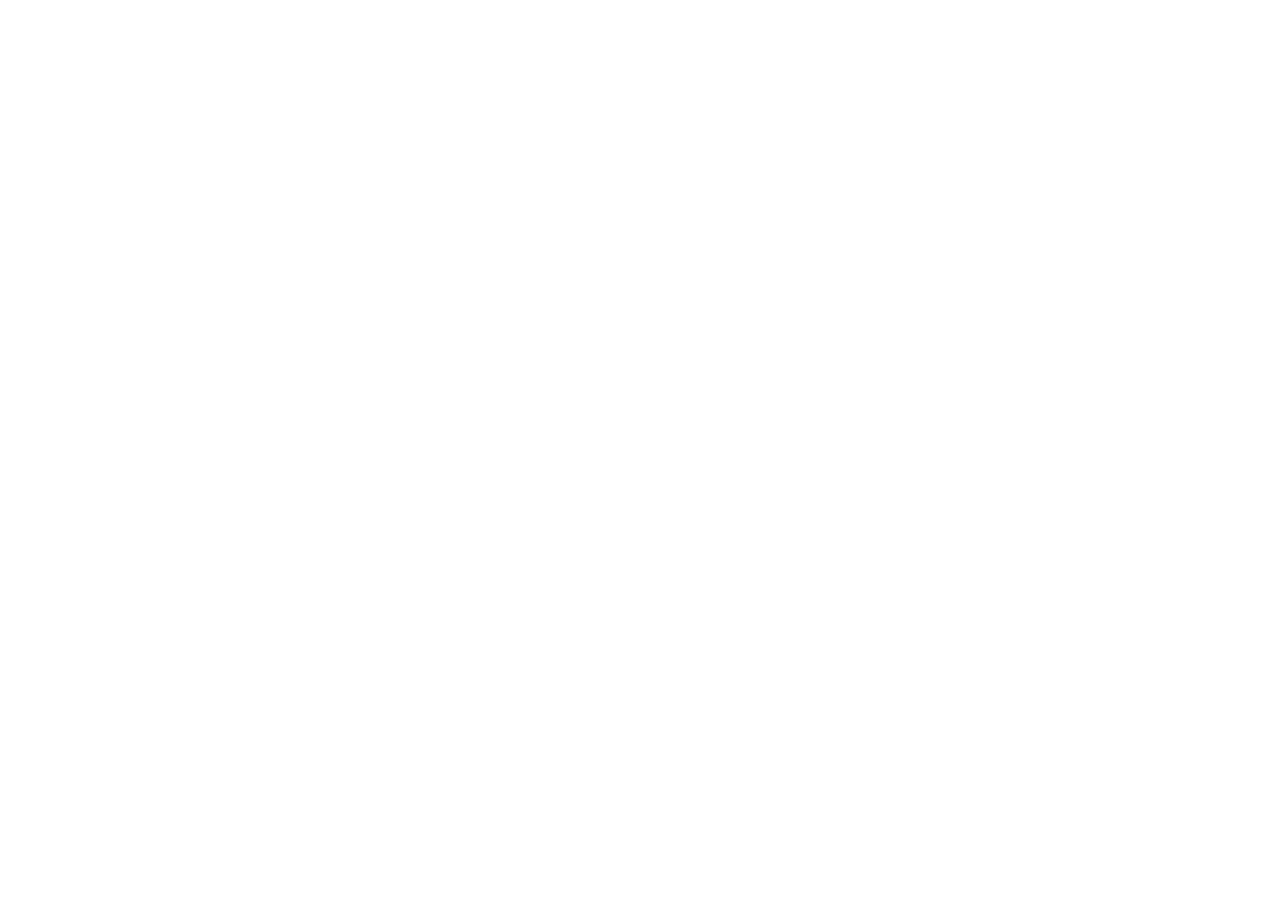
==== index.html @ f8d43daf "html pages add | initial code" ====
<!DOCTYPE html>
<html lang="en">
<head>
    <meta charset="UTF-8">
    <meta http-equiv="X-UA-Compatible" content="IE=edge">
    <meta name="viewport" content="width=device-width, initial-scale=1.0">
    <title>Princess Hall of Fashion</title>
</head>
<body>

</body>
</html>
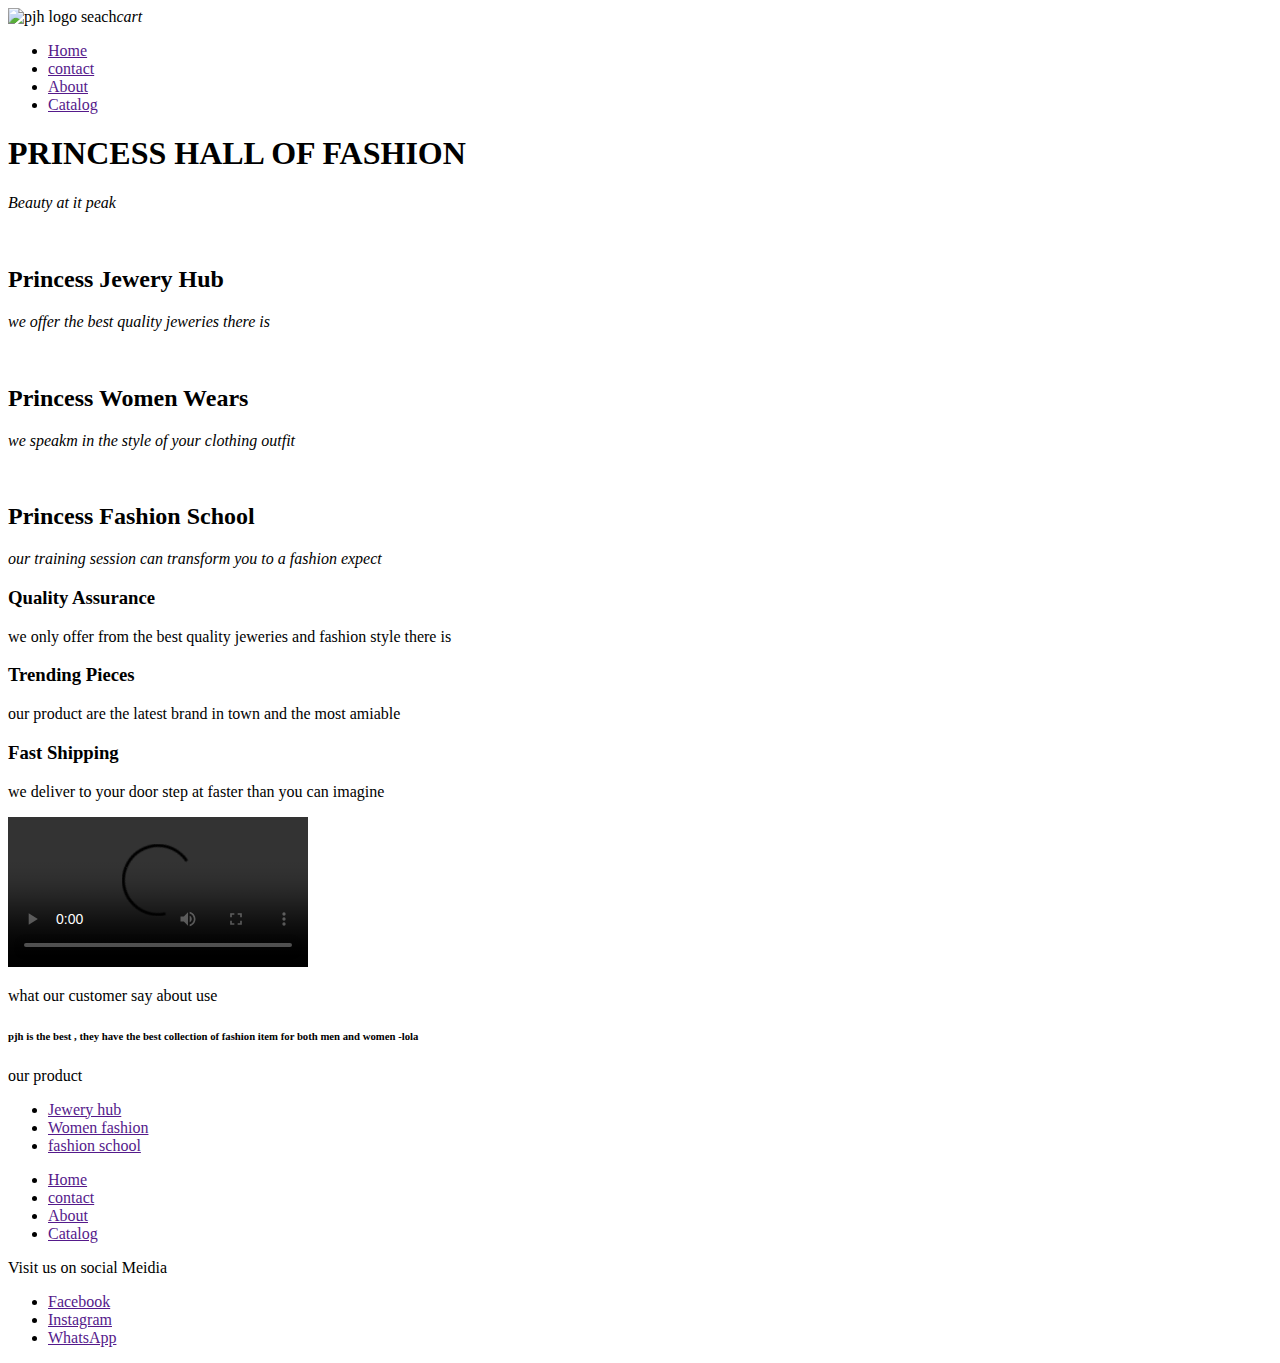
==== commit ded393a8: "added html code for the four pages" ====
--- a/index.html
+++ b/index.html
@@ -7,6 +7,97 @@
     <title>Princess Hall of Fashion</title>
 </head>
 <body>
+<div class="container">
+    <header>
+        <div><img src="" alt="pjh logo"> <i></i>seach<i>cart</i></div>
+        <nav>
+            <ul>
+                <li><a href="">Home</a></li>
+                    <li><a href="">contact</a></li>
+                    <li><a href="">About</a></li>
+                    <li><a href="">Catalog</a></li>
+            </ul>
+        </nav>
+        <div class="banner">
+            <h1>PRINCESS HALL OF FASHION</h1>
+            <p><em>Beauty at it peak</em></p>
+        </div>
+    </header>
+    <section id="product">
+        <article>
+            <img src="" alt="">
+            <h2>Princess Jewery Hub</h2>
+            <p><em>we offer the best quality jeweries there is</em></p>
+        </article>
+        <article>
+            <img src="" alt="">
+            <h2>Princess Women Wears</h2>
+            <p><em>we speakm in the  style of your clothing outfit</em></p>
 
+        </article>
+        <article>
+            <img src="" alt="">
+            <h2>Princess Fashion School</h2>
+            <p><em>our training session can transform you to a fashion expect</em></p>
+        </article>
+    </section>
+    <section id="service">
+        <article>
+            <h3>Quality Assurance</h3>
+            <p>we only offer from the best quality jeweries and fashion style there is </p>
+        </article>
+        <article>
+            <div>
+                <h3>Trending Pieces</h3>
+                <p>our product are the latest brand in town and the most amiable</p>
+            </div>
+        </article>
+        <article>
+            <h3>Fast Shipping</h3>
+            <p>we deliver to your door step at faster than you can imagine</p>
+        </article>
+    </section>
+    <section id="video">
+        <video controls>
+            <source src="">
+        </video>
+    </section>
+    <section id="qoute">
+        <p>what our customer say about use</p>
+        <h6>
+            pjh is the best , they have the best collection of fashion item for both men and women
+            <span>-lola</span>
+        </h6>
+    </section>
+    <footer>
+        <div>
+            <p>our product</p>
+            <ul>
+                <li><a href="">Jewery hub</a></li>
+                <li><a href="">Women fashion</a></li>
+                <li><a href="">fashion school</a></li>
+            </ul>
+        </div>
+        <div>
+            <nav>
+                <ul>
+                    <li><a href="">Home</a></li>
+                    <li><a href="">contact</a></li>
+                    <li><a href="">About</a></li>
+                    <li><a href="">Catalog</a></li>
+                </ul>
+            </nav>
+        </div>
+        <div>
+            <p>Visit us on social Meidia</p>
+            <ul>
+                <li><a href="">Facebook</a></li>
+                <li><a href="">Instagram</a></li>
+                <li><a href="">WhatsApp</a></li>
+            </ul>
+        </div>
+    </footer>
+
+</div>
 </body>
 </html>
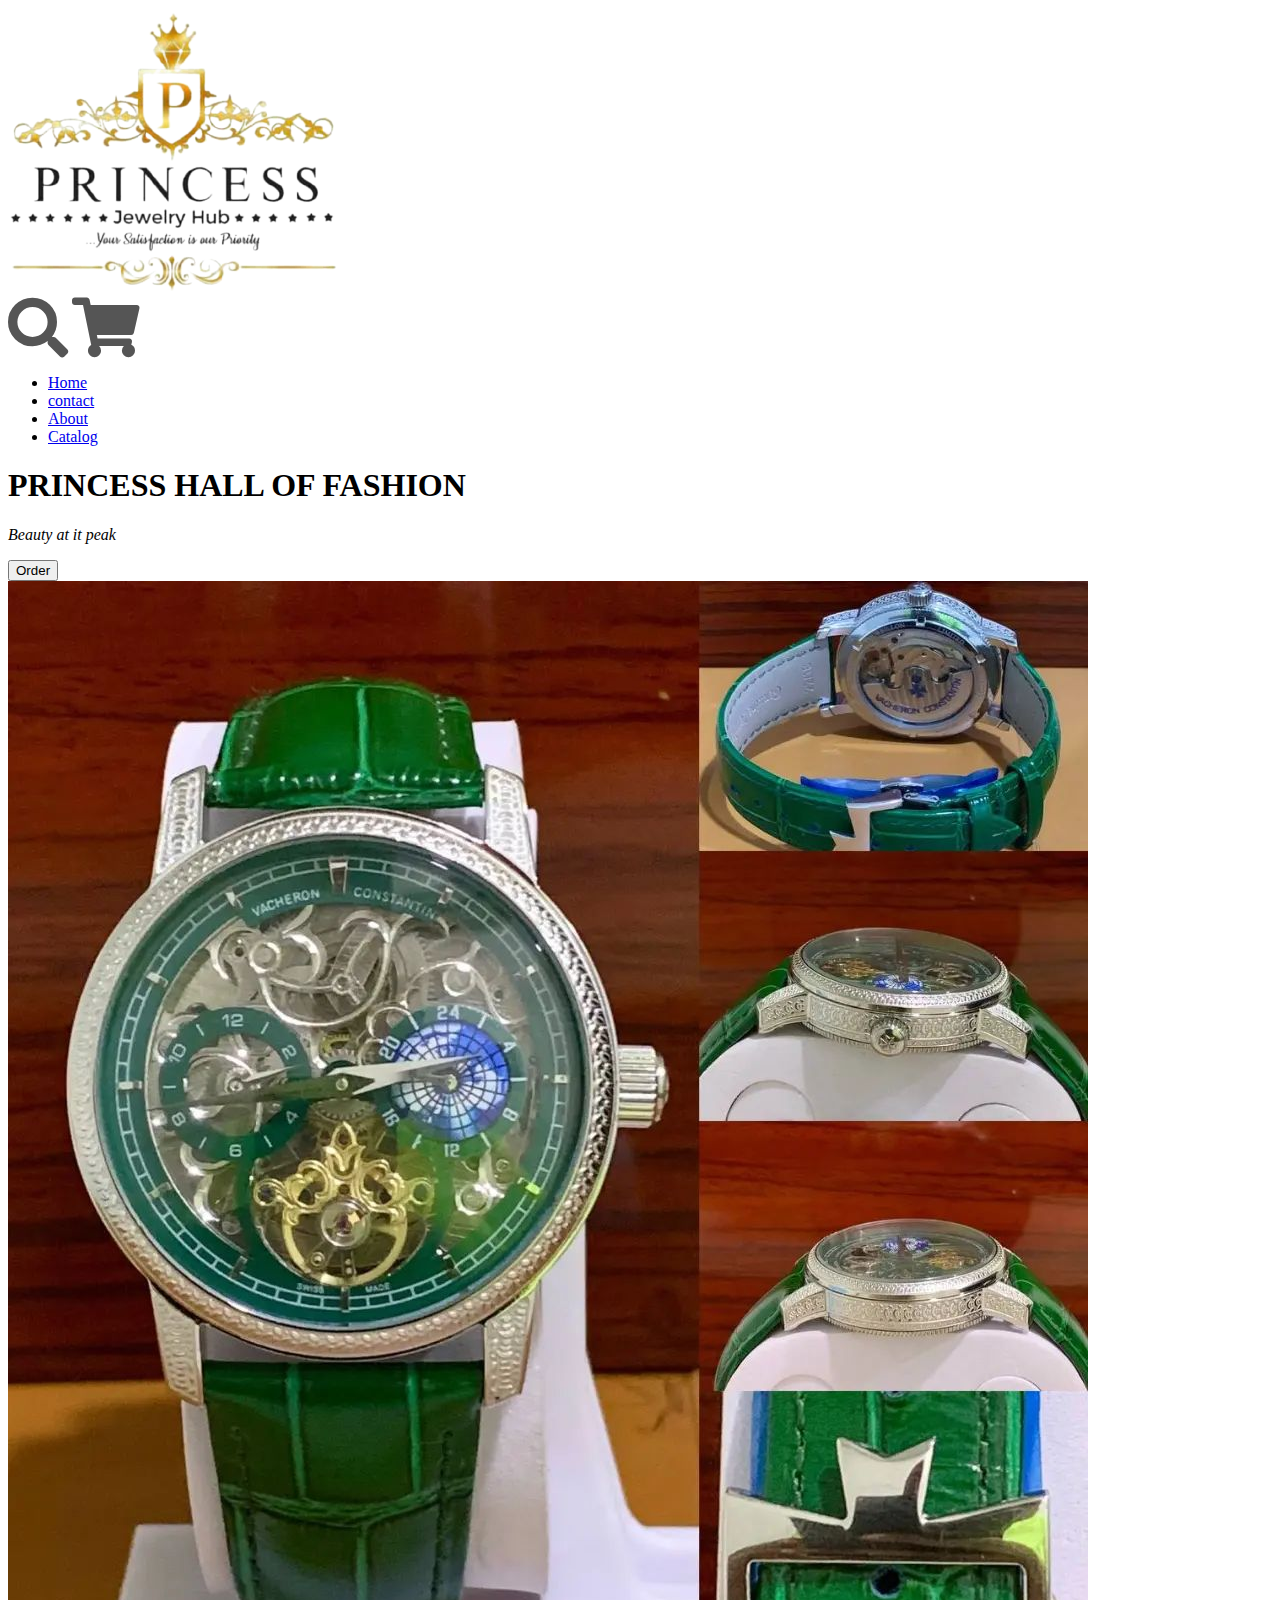
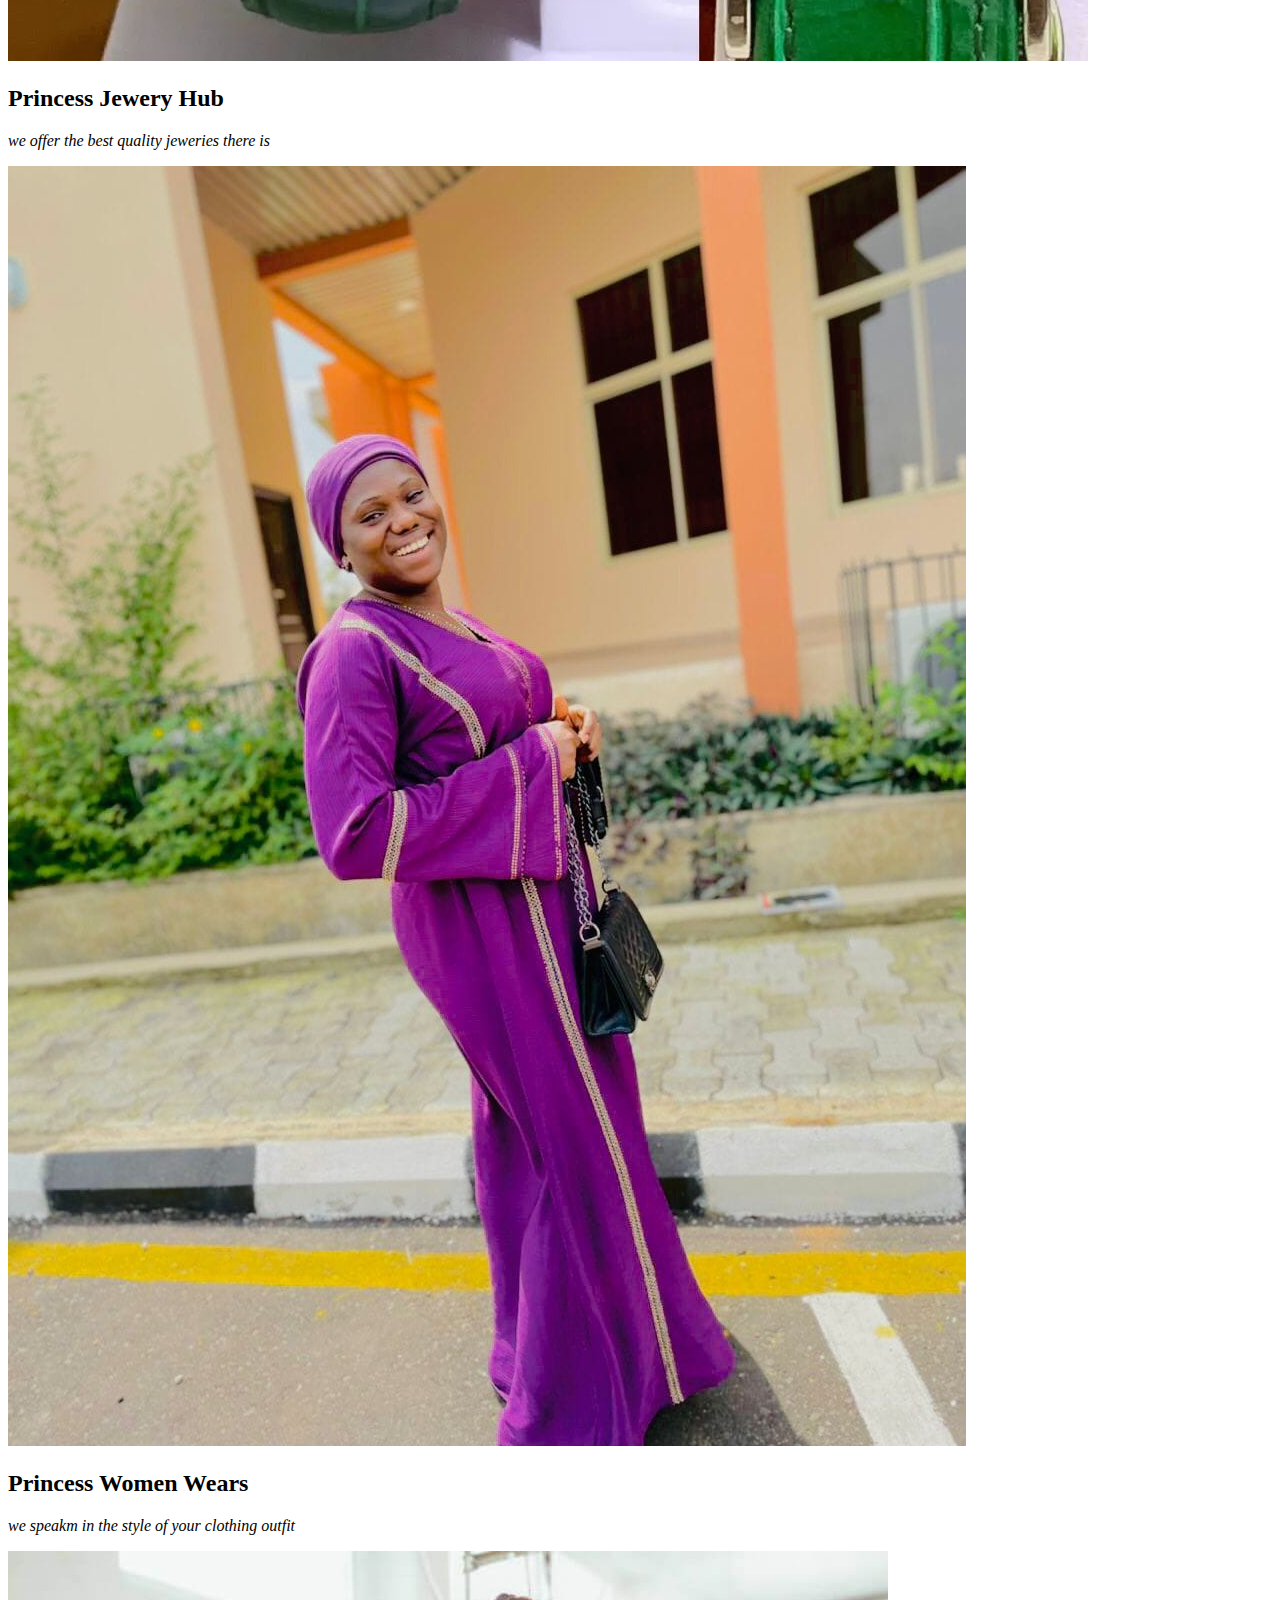
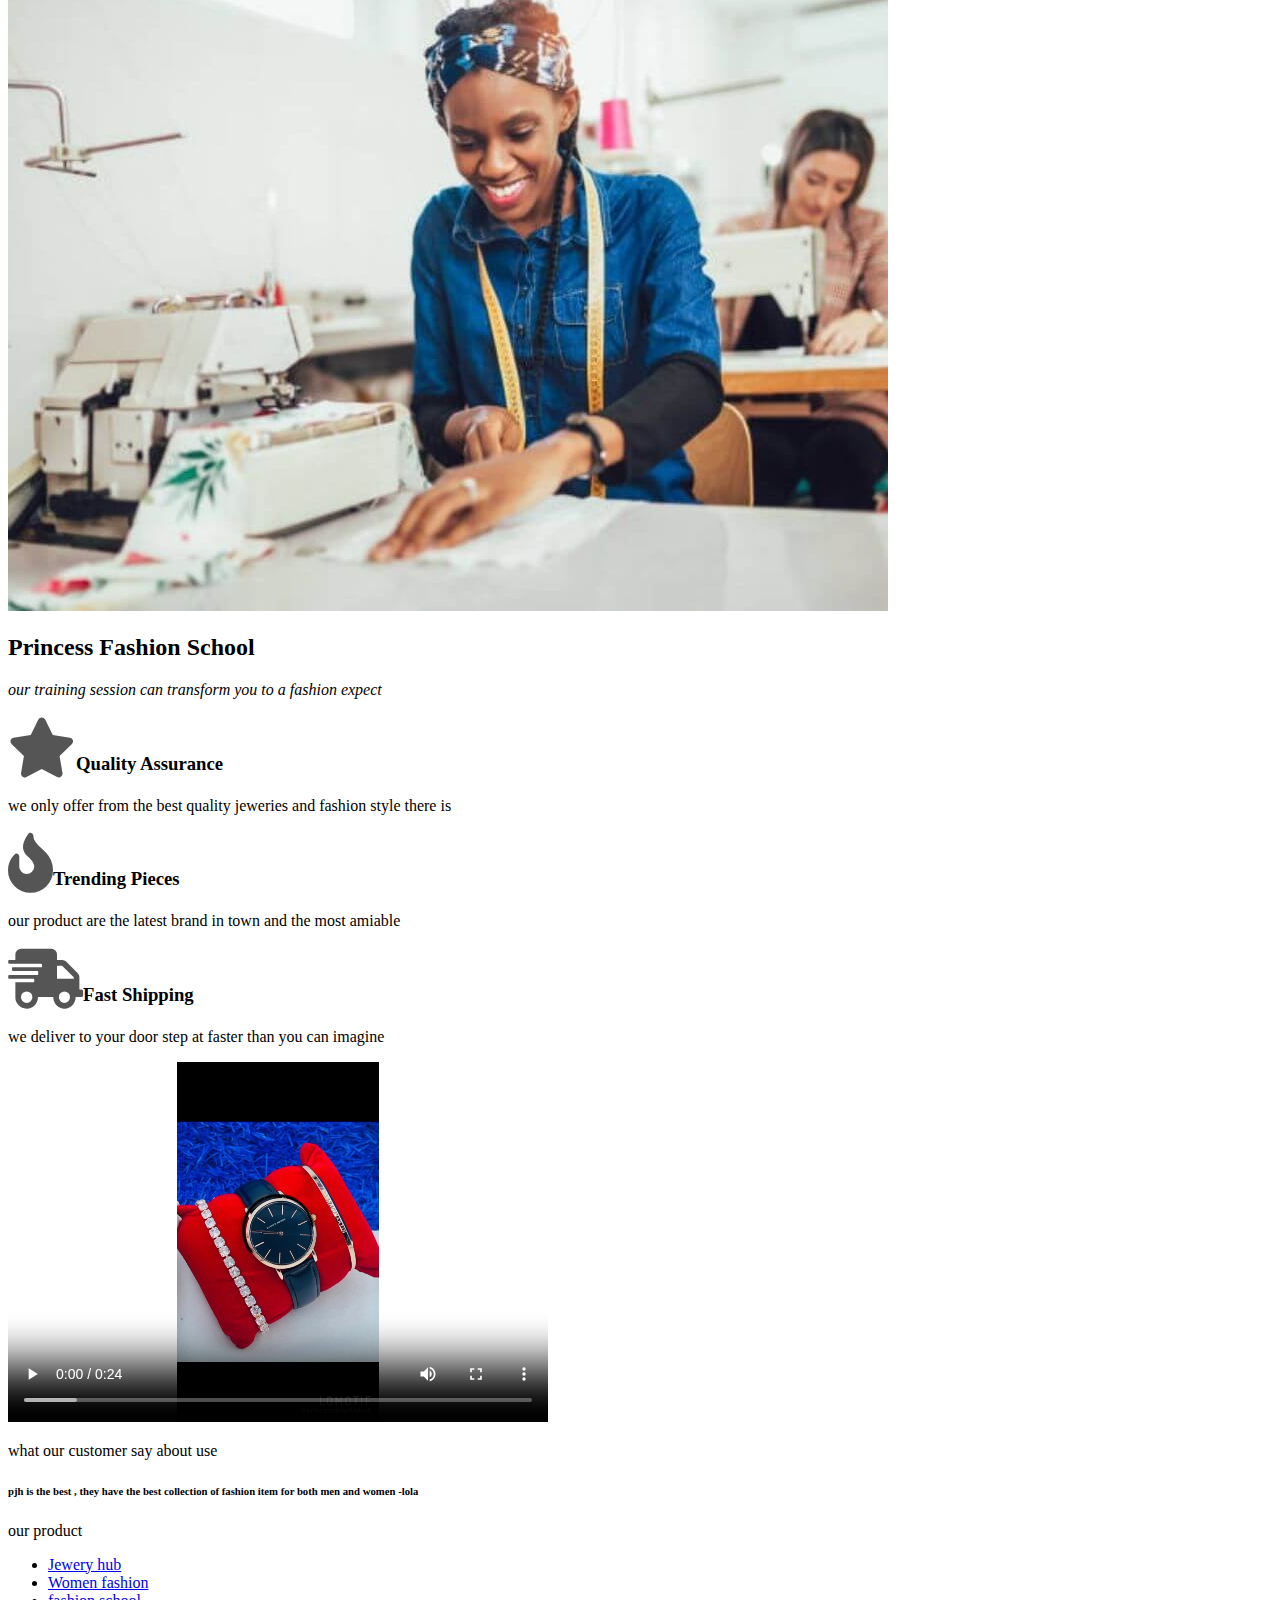
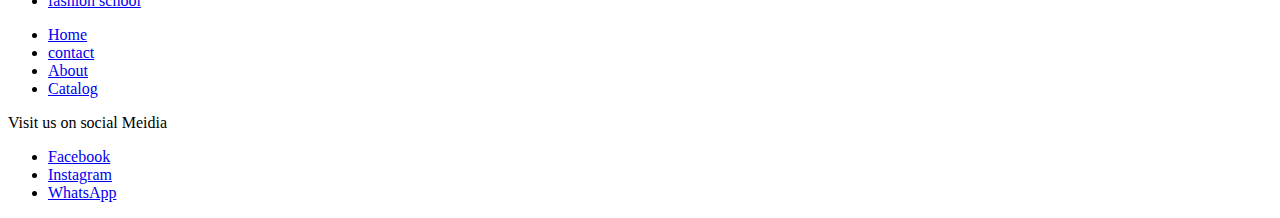
==== commit 8131fa3b: "links and images added" ====
--- a/index.html
+++ b/index.html
@@ -5,61 +5,85 @@
     <meta http-equiv="X-UA-Compatible" content="IE=edge">
     <meta name="viewport" content="width=device-width, initial-scale=1.0">
     <title>Princess Hall of Fashion</title>
+    <link rel="shortcut icon" href="images/logo.png" type="image/x-icon">
+    <link rel="stylesheet" href="https://cdnjs.cloudflare.com/ajax/libs/font-awesome/5.15.3/css/all.min.css">
+    <style>
+        .icon {
+            color: #555555;
+            font-size: 60px;
+        }
+    </style>
 </head>
 <body>
 <div class="container">
     <header>
-        <div><img src="" alt="pjh logo"> <i></i>seach<i>cart</i></div>
+        <div>
+            <div>
+            <img src="images/logo.png" alt="pjh logo">
+            </div>
+            <div>
+                <i class="fas fa-search icon"></i>
+                 <i class="fas fa-shopping-cart icon"></i>
+            </div>
+        </div>
         <nav>
             <ul>
-                <li><a href="">Home</a></li>
-                    <li><a href="">contact</a></li>
-                    <li><a href="">About</a></li>
-                    <li><a href="">Catalog</a></li>
+                <li><a href="index.html">Home</a></li>
+                <li><a href="contact.html">contact</a></li>
+                <li><a href="about.html">About</a></li>
+                <li><a href="catalog.html">Catalog</a></li>
             </ul>
         </nav>
+    </header>
+    <Section id="home">
         <div class="banner">
             <h1>PRINCESS HALL OF FASHION</h1>
             <p><em>Beauty at it peak</em></p>
+            <button>Order</button>
         </div>
-    </header>
+    </Section>
     <section id="product">
-        <article>
-            <img src="" alt="">
+        <article id="hub">
+            <img src="images/wristwatch.jpg" alt="">
             <h2>Princess Jewery Hub</h2>
             <p><em>we offer the best quality jeweries there is</em></p>
         </article>
-        <article>
-            <img src="" alt="">
+        <article id="wear">
+            <img src="images/women-wears.jpg" alt="">
             <h2>Princess Women Wears</h2>
             <p><em>we speakm in the  style of your clothing outfit</em></p>
 
         </article>
-        <article>
-            <img src="" alt="">
+        <article id="school">
+            <img src="images/fashion-shool.jpg" alt="">
             <h2>Princess Fashion School</h2>
             <p><em>our training session can transform you to a fashion expect</em></p>
         </article>
     </section>
     <section id="service">
         <article>
-            <h3>Quality Assurance</h3>
+            <div class="icon-container">
+
+
+            </div>
+
+            <h3><i class="fas fa-star icon"></i>Quality Assurance</h3>
             <p>we only offer from the best quality jeweries and fashion style there is </p>
         </article>
         <article>
             <div>
-                <h3>Trending Pieces</h3>
+                <h3><i class="fas fa-fire icon"></i>Trending Pieces</h3>
                 <p>our product are the latest brand in town and the most amiable</p>
             </div>
         </article>
         <article>
-            <h3>Fast Shipping</h3>
+            <h3> <i class="fas fa-shipping-fast icon"></i>Fast Shipping</h3>
             <p>we deliver to your door step at faster than you can imagine</p>
         </article>
     </section>
     <section id="video">
-        <video controls>
-            <source src="">
+        <video controls width="540px" height="360">
+            <source src="images/video.mp4">
         </video>
     </section>
     <section id="qoute">
@@ -73,27 +97,27 @@
         <div>
             <p>our product</p>
             <ul>
-                <li><a href="">Jewery hub</a></li>
-                <li><a href="">Women fashion</a></li>
-                <li><a href="">fashion school</a></li>
+                <li><a href="#hub">Jewery hub</a></li>
+                <li><a href="#wear">Women fashion</a></li>
+                <li><a href="#school">fashion school</a></li>
             </ul>
         </div>
         <div>
             <nav>
                 <ul>
-                    <li><a href="">Home</a></li>
-                    <li><a href="">contact</a></li>
-                    <li><a href="">About</a></li>
-                    <li><a href="">Catalog</a></li>
+                    <li><a href="index.html">Home</a></li>
+                    <li><a href="contact.html">contact</a></li>
+                    <li><a href="about.html">About</a></li>
+                    <li><a href="catalog.html">Catalog</a></li>
                 </ul>
             </nav>
         </div>
         <div>
             <p>Visit us on social Meidia</p>
             <ul>
-                <li><a href="">Facebook</a></li>
-                <li><a href="">Instagram</a></li>
-                <li><a href="">WhatsApp</a></li>
+                <li><a href="https://www.facebook.com/princess.jewelryhub/photos_by">Facebook</a></li>
+                <li><a href="https://www.instagram.com/princess_jewelry_hub/">Instagram</a></li>
+                <li><a href="https://wa.me/message/362PWSEPNX3CD1">WhatsApp</a></li>
             </ul>
         </div>
     </footer>
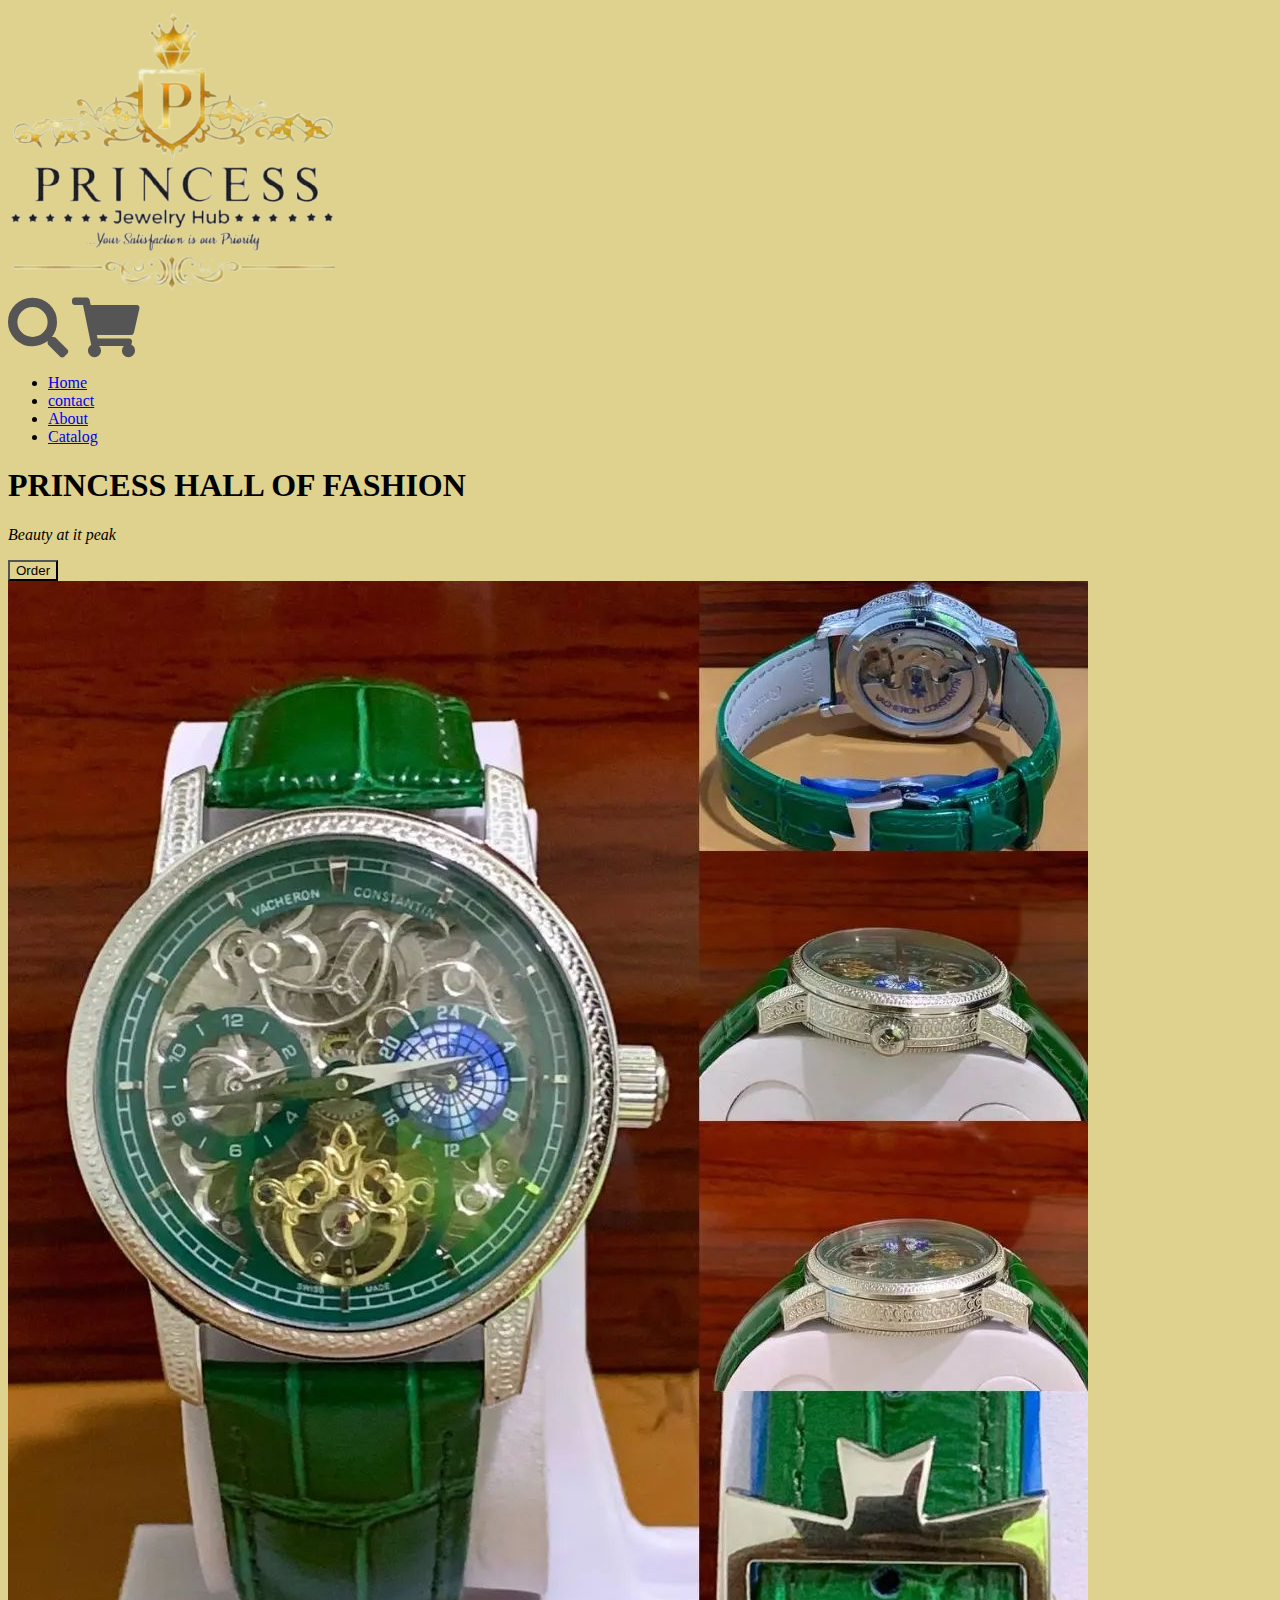
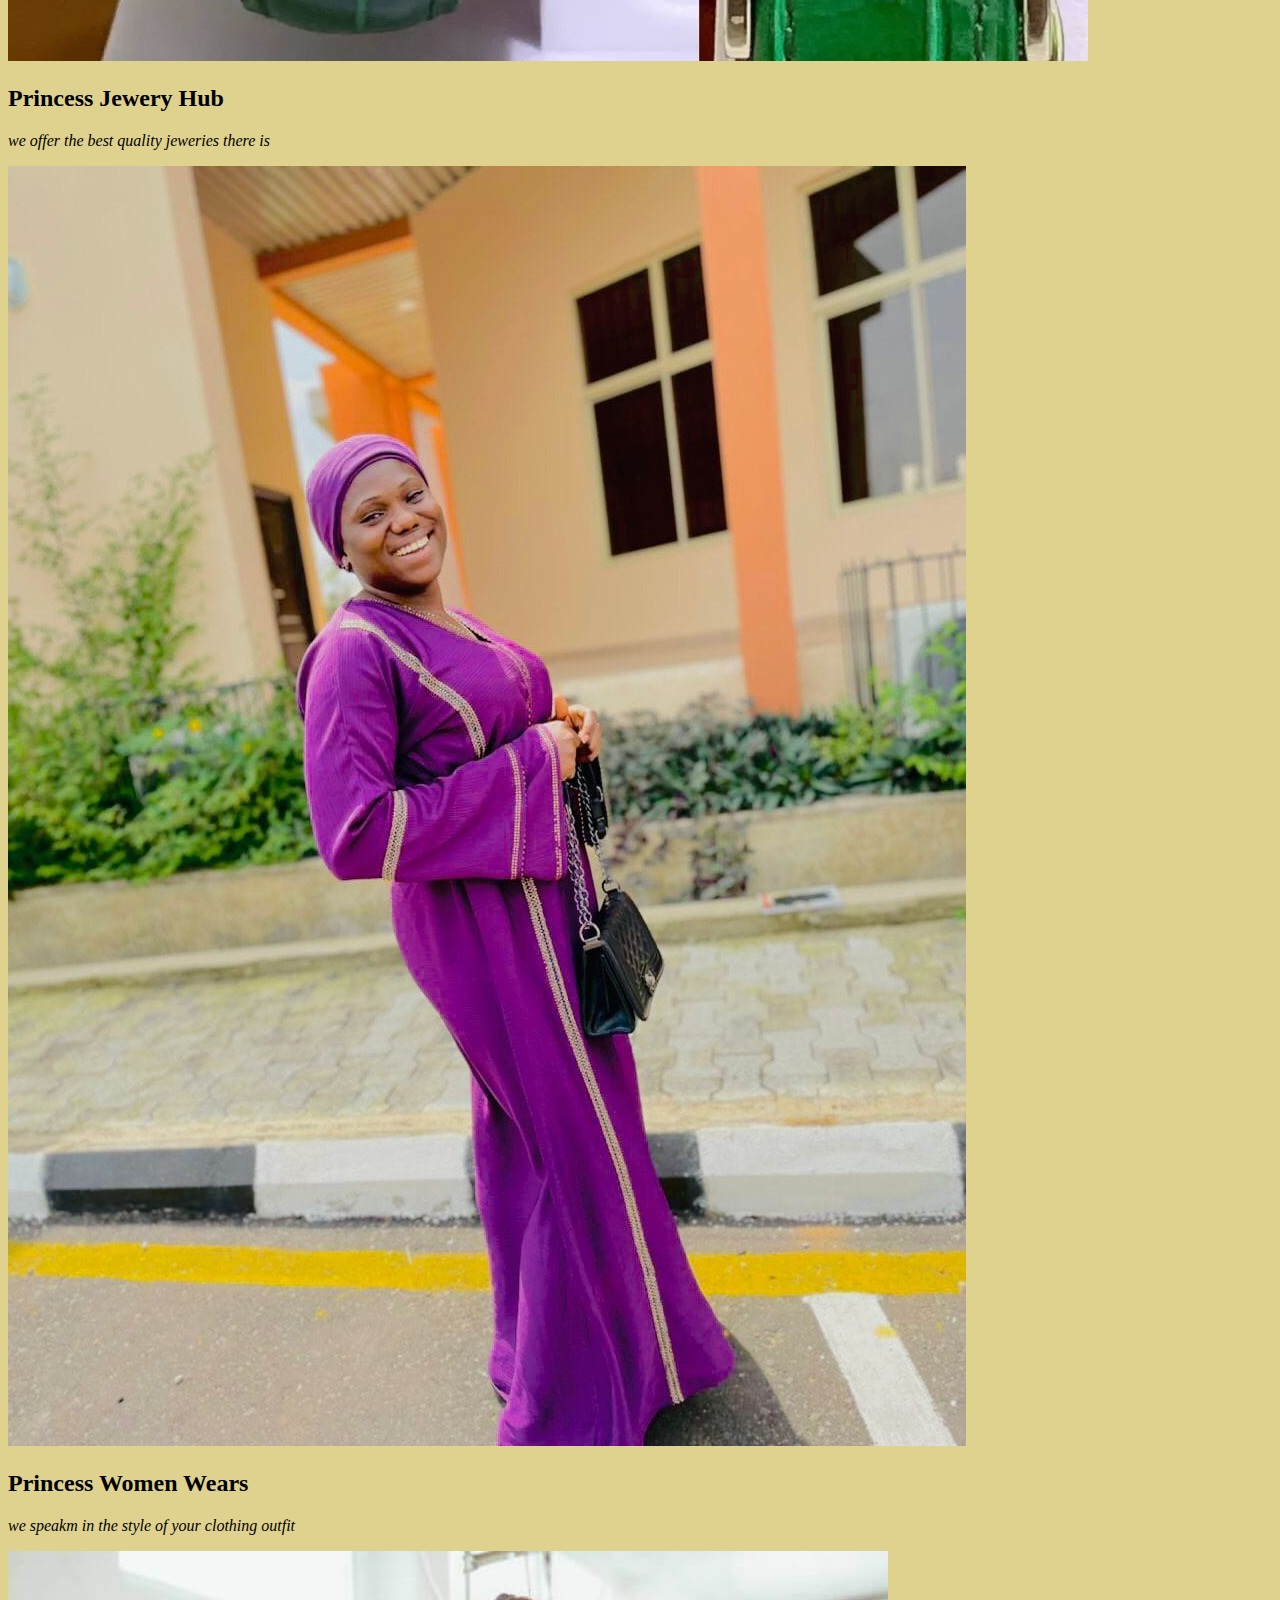
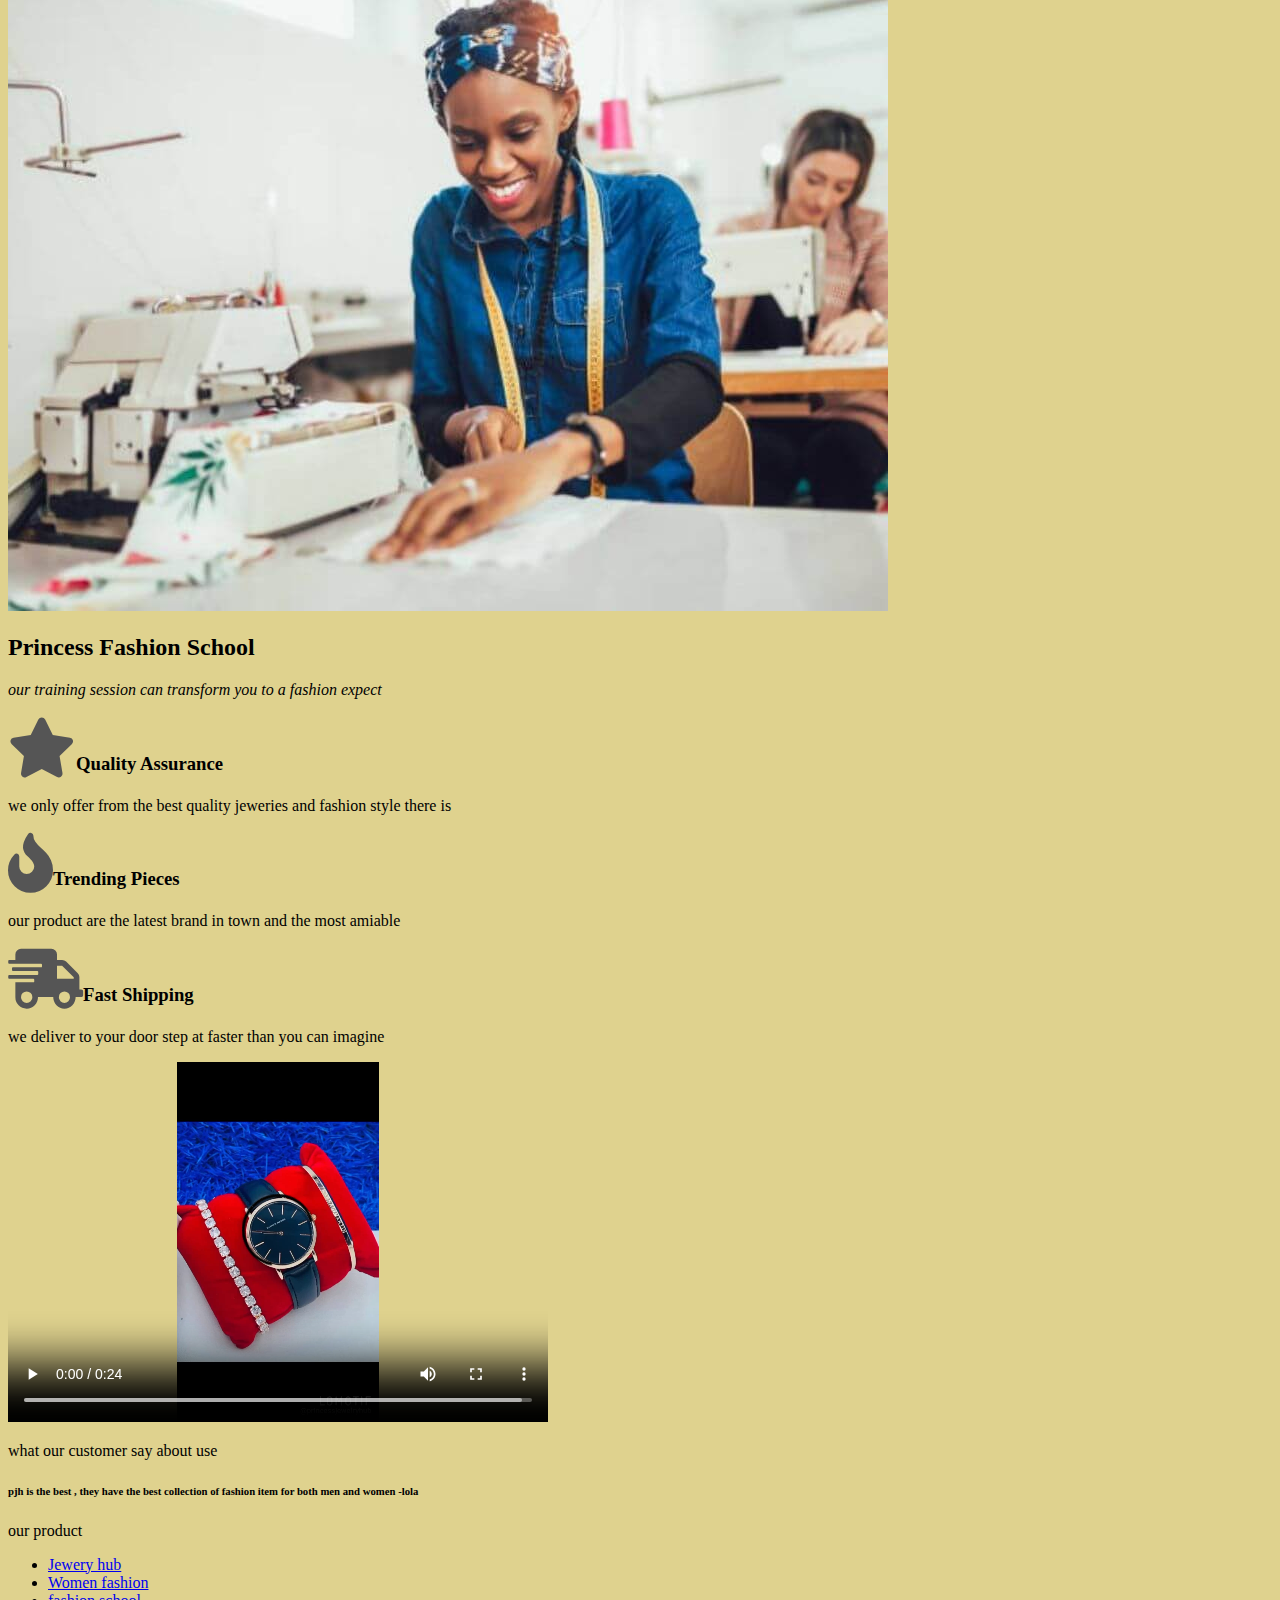
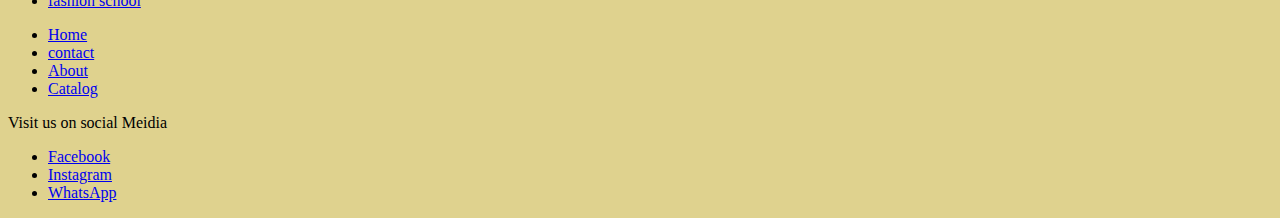
==== commit 6617b05e: "css file added" ====
--- a/index.html
+++ b/index.html
@@ -7,12 +7,7 @@
     <title>Princess Hall of Fashion</title>
     <link rel="shortcut icon" href="images/logo.png" type="image/x-icon">
     <link rel="stylesheet" href="https://cdnjs.cloudflare.com/ajax/libs/font-awesome/5.15.3/css/all.min.css">
-    <style>
-        .icon {
-            color: #555555;
-            font-size: 60px;
-        }
-    </style>
+    <link rel="stylesheet" href="style.css">
 </head>
 <body>
 <div class="container">
--- a/style.css
+++ b/style.css
@@ -0,0 +1,10 @@
+
+
+* {
+    background-color:#dfd28e ;
+}
+
+.icon {
+            color: #555555;
+            font-size: 60px;
+        }
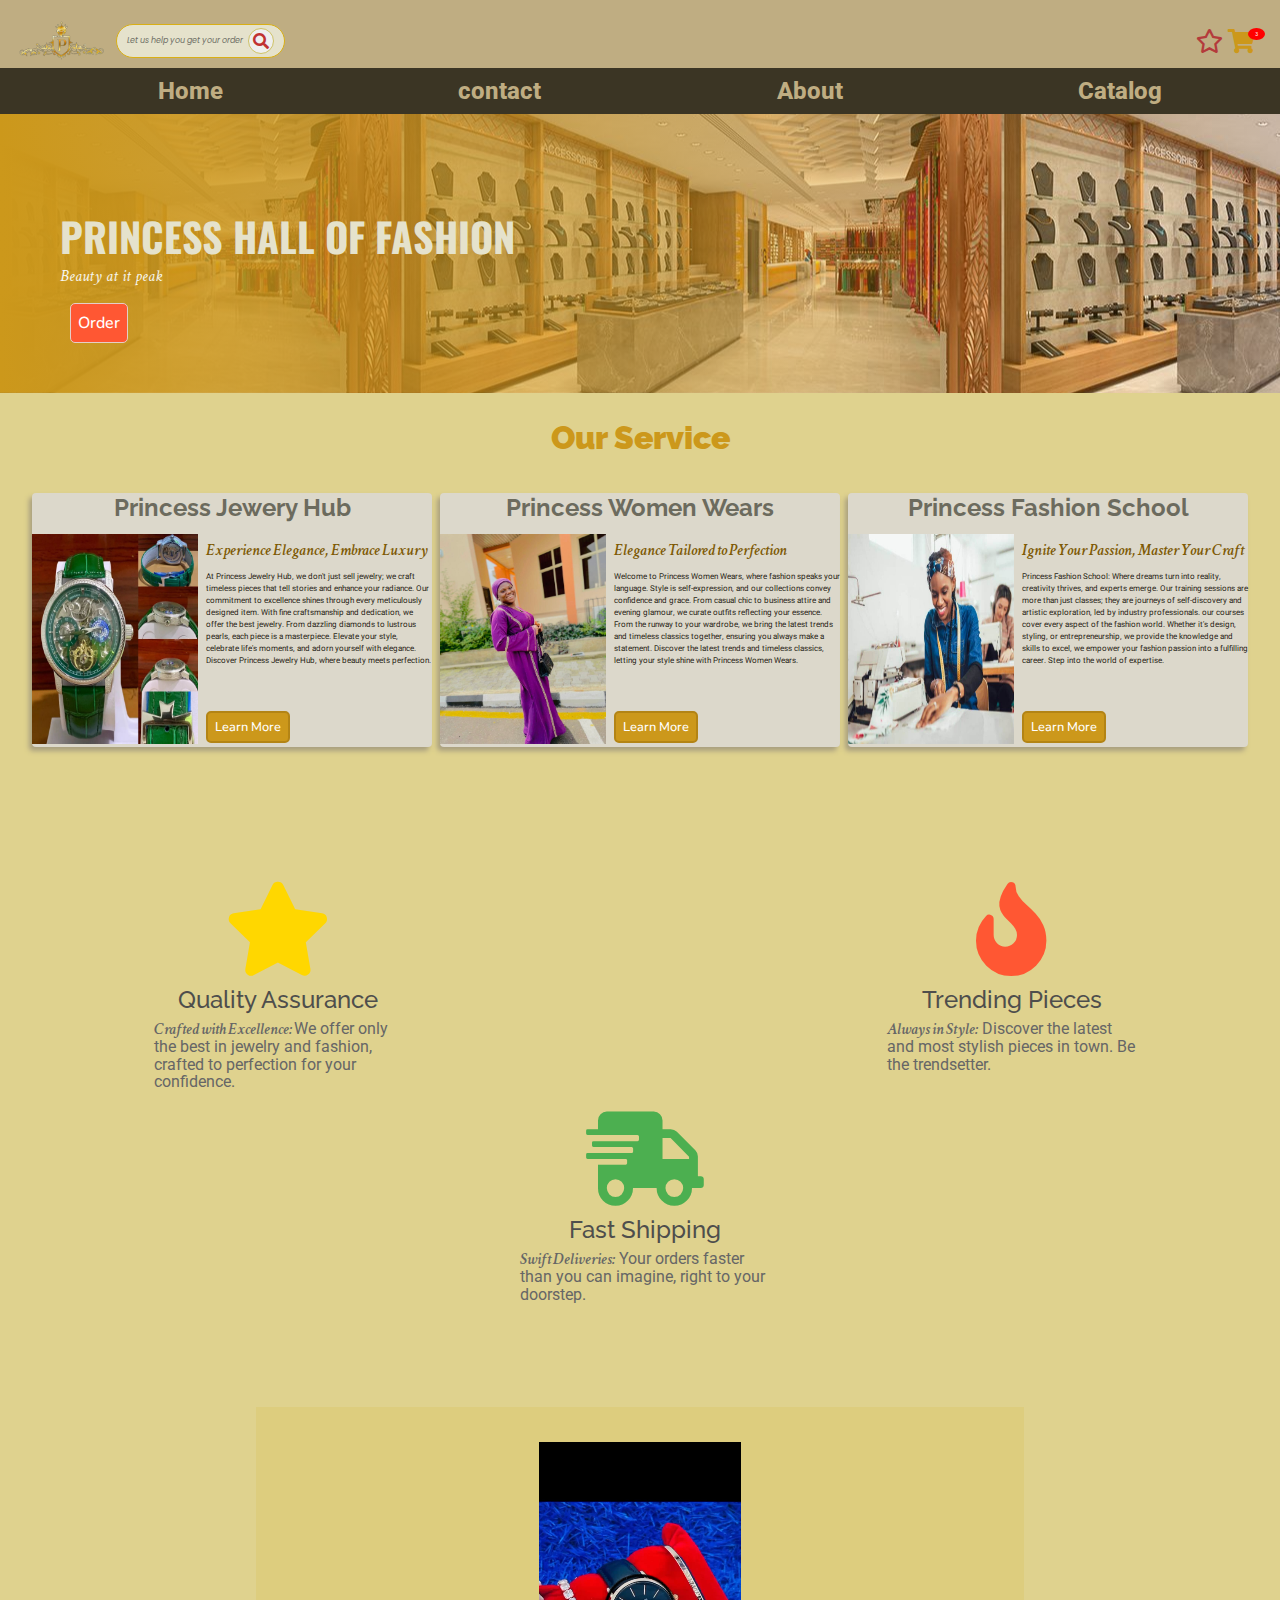
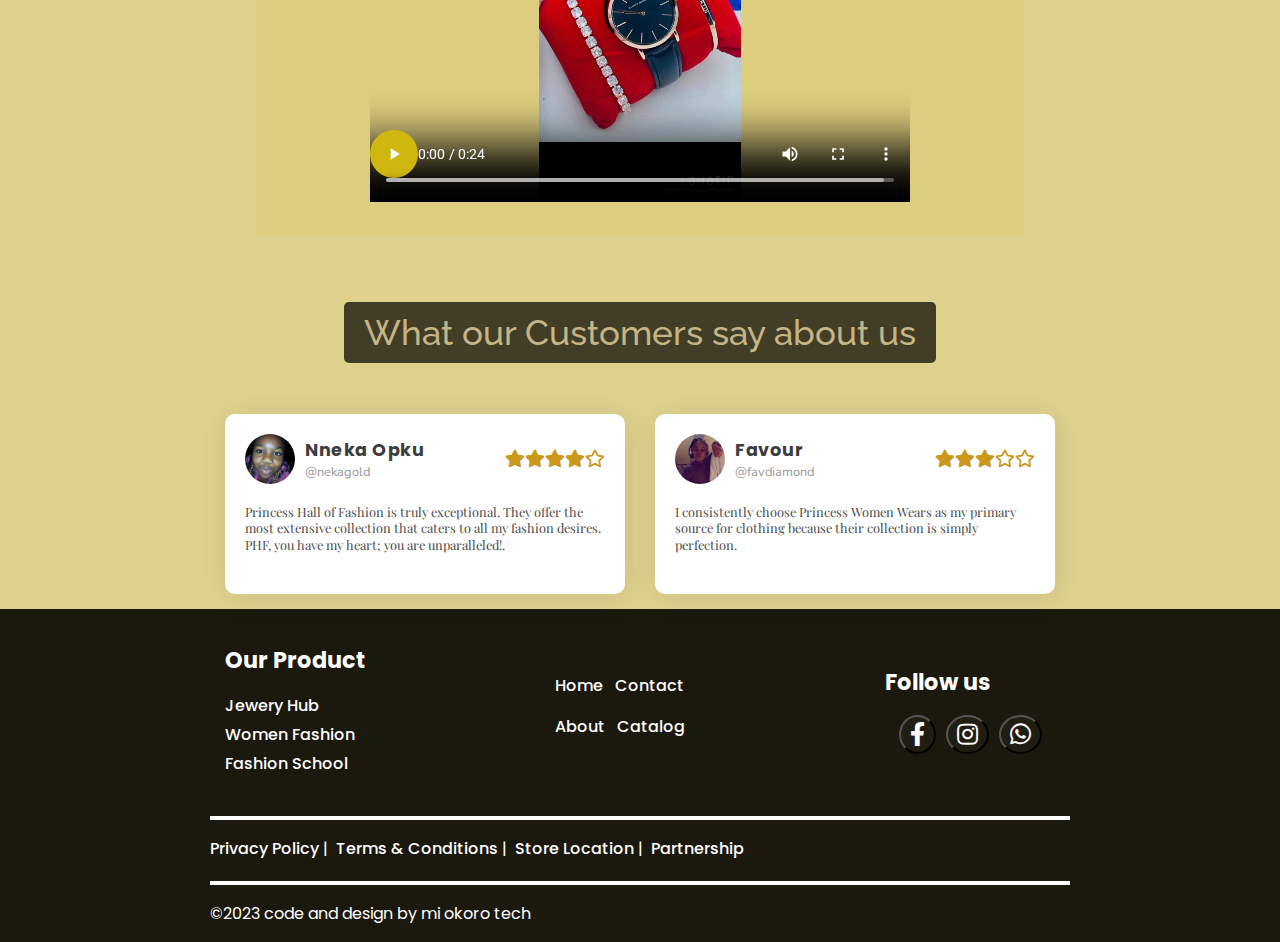
==== commit 975098eb: "completed homepage styling" ====
--- a/index.html
+++ b/index.html
@@ -7,21 +7,36 @@
     <title>Princess Hall of Fashion</title>
     <link rel="shortcut icon" href="images/logo.png" type="image/x-icon">
     <link rel="stylesheet" href="https://cdnjs.cloudflare.com/ajax/libs/font-awesome/5.15.3/css/all.min.css">
+    <link rel="preconnect" href="https://fonts.googleapis.com">
+    <link rel="preconnect" href="https://fonts.gstatic.com" crossorigin>
+    <link href="https://fonts.googleapis.com/css2?family=Crimson+Text:ital@1&family=Lato:wght@300&family=Montserrat&family=Nunito:ital,wght@1,300&family=Oswald:wght@700&family=Playfair+Display:ital@1&family=Poppins:ital,wght@1,200&family=Raleway:wght@900&family=Roboto:ital,wght@1,500&display=swap" rel="stylesheet">
     <link rel="stylesheet" href="style.css">
 </head>
 <body>
 <div class="container">
     <header>
-        <div>
-            <div>
-            <img src="images/logo.png" alt="pjh logo">
-            </div>
-            <div>
-                <i class="fas fa-search icon"></i>
-                 <i class="fas fa-shopping-cart icon"></i>
-            </div>
-        </div>
-        <nav>
+        <div class="hero">
+            <div class="left-icon">
+              <div class="logo">
+                <img src="images/logo-plntp.png" alt="pjh logo">
+              </div>
+              <div class="search">
+                    <span>Let us help you get your order</span>
+                  <button><i class="fas fa-search icon"></i></button></i>
+              </div>
+            </div>
+
+            <div class="right-icon">
+                <div class="star-icon-container">
+                  <i class="far fa-star"></i>
+                </div>
+                <div class="cart-icon-container">
+                    <i class="fas fa-shopping-cart icon"></i>
+                    <span class="cart-badge">3</span>
+                </div>
+            </div>
+        </div>
+        <nav class="navbar">
             <ul>
                 <li><a href="index.html">Home</a></li>
                 <li><a href="contact.html">contact</a></li>
@@ -38,85 +53,212 @@
         </div>
     </Section>
     <section id="product">
-        <article id="hub">
-            <img src="images/wristwatch.jpg" alt="">
-            <h2>Princess Jewery Hub</h2>
-            <p><em>we offer the best quality jeweries there is</em></p>
-        </article>
-        <article id="wear">
-            <img src="images/women-wears.jpg" alt="">
-            <h2>Princess Women Wears</h2>
-            <p><em>we speakm in the  style of your clothing outfit</em></p>
-
-        </article>
-        <article id="school">
-            <img src="images/fashion-shool.jpg" alt="">
-            <h2>Princess Fashion School</h2>
-            <p><em>our training session can transform you to a fashion expect</em></p>
-        </article>
-    </section>
-    <section id="service">
-        <article>
+        <h2 class="toptext">Our Service</h2>
+        <div class="prod">
+        <article id="hub" class="service">
+            <h3>Princess Jewery Hub</h3>
+            <div class="leftside">
+                 <img src="images/wristwatch.jpg" alt="">
+            </div>
+            <div class="rightside">
+                <div class="text-con">
+                <p class="em-text"><em>Experience Elegance, Embrace Luxury</em></p>
+                <p class="prod-text">At Princess Jewelry Hub, we don't just sell jewelry; we craft timeless pieces that tell stories and enhance your radiance. Our commitment to excellence shines through every meticulously designed item. With fine craftsmanship and dedication, we offer the best jewelry. From dazzling diamonds to lustrous pearls, each piece is a masterpiece. Elevate your style, celebrate life's moments, and adorn yourself with elegance. Discover Princess Jewelry Hub, where beauty meets perfection.</p>
+                </div>
+                <button>Learn More</button>
+            </div>
+        </article>
+        <article id="wear" class="service">
+            <h3>Princess Women Wears</h3>
+            <div class="leftside">
+                 <img src="images/women-wears.jpg" alt="">
+            </div>
+            <div class="rightside">
+                <div class="text-con">
+                <p class="em-text"><em>Elegance Tailored to Perfection</em></p>
+                <p class="prod-text">Welcome to Princess Women Wears, where fashion speaks your language. Style is self-expression, and our collections convey confidence and grace. From casual chic to business attire and evening glamour, we curate outfits reflecting your essence. From the runway to your wardrobe, we bring the latest trends and timeless classics together, ensuring you always make a statement. Discover the latest trends and timeless classics, letting your style shine with Princess Women Wears.</p>
+                </div>
+                <button>Learn More</button>
+          </div>
+
+        </article>
+        <article id="school" class="service">
+            <h3>Princess Fashion School</h3>
+            <div class="leftside">
+                <img src="images/fashion-shool.jpg" alt="">
+            </div>
+            <div class="rightside">
+                <div class="text-con">
+                    <p class="em-text"><em>Ignite Your Passion, Master Your Craft</em></p>
+                    <p class="prod-text">Princess Fashion School: Where dreams turn into reality, creativity thrives, and experts emerge. Our training sessions are more than just classes; they are journeys of self-discovery and artistic exploration, led by industry professionals. our courses cover every aspect of the fashion world. Whether it's design, styling, or entrepreneurship, we provide the knowledge and skills to excel, we empower your fashion passion into a fulfilling career. Step into the world of expertise.</p>
+                </div>
+                    <button>Learn More</button>
+            </div>
+
+        </article>
+        </div>
+    </section>
+    <section id="quality">
+        <article class="content grid-icon">
             <div class="icon-container">
-
-
-            </div>
-
-            <h3><i class="fas fa-star icon"></i>Quality Assurance</h3>
-            <p>we only offer from the best quality jeweries and fashion style there is </p>
-        </article>
-        <article>
-            <div>
-                <h3><i class="fas fa-fire icon"></i>Trending Pieces</h3>
-                <p>our product are the latest brand in town and the most amiable</p>
-            </div>
-        </article>
-        <article>
-            <h3> <i class="fas fa-shipping-fast icon"></i>Fast Shipping</h3>
-            <p>we deliver to your door step at faster than you can imagine</p>
+                <i class="fas fa-star icon"></i>
+            </div>
+            <div class="icon-text">
+                <h3>Quality Assurance</h3>
+                <p> <strong>Crafted with Excellence: </strong>We offer only the best in jewelry and fashion, crafted to perfection for your confidence. </p>
+            </div>
+        </article>
+
+        <article class="grid-icon space">
+
+        </article>
+        <article class="grid-icon content">
+            <div class="icon-container">
+                <i class="fas fa-fire icon"></i>
+            </div>
+            <div class="icon-text">
+                <h3>Trending Pieces</h3>
+                <p><strong>Always in Style:</strong> Discover the latest and most stylish pieces in town. Be the trendsetter.</p>
+            </div>
+        </article>
+        <article class="grid-icon space">
+
+        </article>
+        <article class="grid-icon content">
+            <div class="icon-container">
+                <i class="fas fa-shipping-fast icon"></i>
+            </div>
+            <div class="icon-text">
+            <h3>Fast Shipping</h3>
+            <p> <strong>Swift Deliveries:</strong> Your orders faster than you can imagine, right to your doorstep.</p>
+            </div>
+        </article>
+        <article class="grid-icon space">
+
         </article>
     </section>
     <section id="video">
+        <div class="video-con">
         <video controls width="540px" height="360">
             <source src="images/video.mp4">
         </video>
-    </section>
-    <section id="qoute">
-        <p>what our customer say about use</p>
-        <h6>
-            pjh is the best , they have the best collection of fashion item for both men and women
-            <span>-lola</span>
-        </h6>
-    </section>
-    <footer>
-        <div>
-            <p>our product</p>
+        </div>
+    </section>
+    <section id="testimonials">
+
+        <div class="testimonial-heading">
+            <h3>What our Customers say about us</h3>
+        </div>
+
+        <div class="testimonial-box-container">
+
+            <div class="testimonial-box">
+
+                <div class="box-top">
+
+                    <div class="profile">
+
+                        <div class="profile-img">
+                            <img src="images/customer-1.jpeg" />
+                        </div>
+
+                        <div class="name-user">
+                            <strong>Nneka Opku</strong>
+                            <span>@nekagold</span>
+                        </div>
+                    </div>
+
+                    <div class="reviews">
+                        <i class="fas fa-star"></i>
+                        <i class="fas fa-star"></i>
+                        <i class="fas fa-star"></i>
+                        <i class="fas fa-star"></i>
+                        <i class="far fa-star"></i>
+                    </div>
+                </div>
+
+                <div class="client-comment">
+                    <p>Princess Hall of Fashion is truly exceptional. They offer the most extensive collection that caters to all my fashion desires. PHF, you have my heart; you are unparalleled!.</p>
+                </div>
+            </div>
+
+            <div class="testimonial-box">
+
+                <div class="box-top">
+
+                    <div class="profile">
+
+                        <div class="profile-img">
+                            <img src="images/customer-4.jpg" />
+                        </div>
+
+                        <div class="name-user">
+                            <strong>Favour</strong>
+                            <span>@favdiamond</span>
+                        </div>
+                    </div>
+
+                    <div class="reviews">
+                        <i class="fas fa-star"></i>
+                        <i class="fas fa-star"></i>
+                        <i class="fas fa-star"></i>
+                        <i class="far fa-star"></i>
+                        <i class="far fa-star"></i>
+                    </div>
+                </div>
+
+                <div class="client-comment">
+                    <p>I consistently choose Princess Women Wears as my primary source for clothing because their collection is simply perfection.</p>
+                </div>
+            </div>
+
+        </div>
+
+    </section>
+    <footer class="clearfix">
+        <div class="top-footer">
+            <div class="f-product">
+                <p>Our Product</p>
+                <ul>
+                    <li><a href="#hub">Jewery Hub</a></li>
+                    <li><a href="#wear">Women Fashion</a></li>
+                    <li><a href="#school">Fashion School</a></li>
+                </ul>
+            </div>
+            <div class="f-nav">
+                <nav>
+                    <ul>
+                        <li><a href="index.html">Home</a></li>
+                        <li><a href="contact.html">Contact</a></li>
+                        <li><a href="about.html">About</a></li>
+                        <li><a href="catalog.html">Catalog</a></li>
+                    </ul>
+                </nav>
+            </div>
+            <div class="social">
+                <p>Follow us</p>
+                <ul>
+                    <li><a href="https://www.facebook.com/princess.jewelryhub/photos_by" target="_blank" rel="noopener noreferrer"><button><i class="fab fa-facebook-f"></i></button></a></li>
+                    <li><a href="https://www.instagram.com/princess_jewelry_hub/" target="_blank" rel="noopener noreferrer"><button><i class="fab fa-instagram"></i></button></a></li>
+                    <li><a href="https://wa.me/message/362PWSEPNX3CD1" target="_blank" rel="noopener noreferrer"><button><i class="fab fa-whatsapp"></i></button></a></li>
+                </ul>
+            </div>
+        </div>
+        <hr>
+        <div class="mid-footer">
             <ul>
-                <li><a href="#hub">Jewery hub</a></li>
-                <li><a href="#wear">Women fashion</a></li>
-                <li><a href="#school">fashion school</a></li>
+                <li><a href="#">Privacy Policy</a> <span>|</span></li>
+                <li><a href="#">Terms & Conditions</a> <span>|</span></li>
+                <li><a href="#">Store Location</a> <span>|</span></li>
+                <li><a href="#">Partnership</a> </li>
             </ul>
         </div>
-        <div>
-            <nav>
-                <ul>
-                    <li><a href="index.html">Home</a></li>
-                    <li><a href="contact.html">contact</a></li>
-                    <li><a href="about.html">About</a></li>
-                    <li><a href="catalog.html">Catalog</a></li>
-                </ul>
-            </nav>
-        </div>
-        <div>
-            <p>Visit us on social Meidia</p>
-            <ul>
-                <li><a href="https://www.facebook.com/princess.jewelryhub/photos_by">Facebook</a></li>
-                <li><a href="https://www.instagram.com/princess_jewelry_hub/">Instagram</a></li>
-                <li><a href="https://wa.me/message/362PWSEPNX3CD1">WhatsApp</a></li>
-            </ul>
-        </div>
+        <hr>
+        <div class="end-footer">
+            <p>©2023 code and design by mi okoro tech</p>
+        </div>
+
     </footer>
-
 </div>
 </body>
 </html>
--- a/style.css
+++ b/style.css
@@ -1,10 +1,694 @@
 
 
 * {
-    background-color:#dfd28e ;
-}
-
-.icon {
-            color: #555555;
-            font-size: 60px;
+    box-sizing: border-box;
+    font-size: 16px;
+}
+
+/*
+all font
+
+font-family: 'Crimson Text', serif;
+font-family: 'Lato', sans-serif;
+font-family: 'Montserrat', sans-serif;
+font-family: 'Nunito', sans-serif;
+font-family: 'Oswald', sans-serif;
+font-family: 'Playfair Display', serif;
+font-family: 'Poppins', sans-serif;
+font-family: 'Raleway', sans-serif;
+font-family: 'Roboto', sans-serif;
+
+*/
+
+
+
+body {
+    font-family: 'Montserrat', sans-serif;
+    background-color: #dfd28e;
+    font-family: "Open Sans", sans-serif;
+    color: #000000;
+    margin: 0;
+    padding: 0;
+}
+
+.container {
+    margin: 0;
+    padding: 0;
+}
+
+a {
+    text-decoration: none;
+    font-family: 'Nunito', sans-serif;
+}
+ul {
+    list-style-type: none;
+}
+
+header {
+    position: fixed;
+    top: 0;
+    display: block;
+    width: 100%;
+    background-color: #bfad82;
+    padding-bottom: 0;
+}
+
+.hero {
+    display: flex;
+    flex-direction: row;
+    justify-content: space-between;
+    align-items: center;
+    width: 100%;
+    padding: 18px 5px 5px;
+}
+
+
+
+.left-icon {
+    display: flex;
+    justify-content: center;
+    align-items: center;
+    flex-flow: row wrap;
+    gap: 12px;
+    margin-left: 14px;
+}
+
+
+
+.logo {
+    display: flex;
+    justify-content: center;
+    align-items: center;
+    max-width: 85px;
+    height: 45px;
+}
+
+
+.logo img {
+    display: block;
+    max-width: 100%;
+    height: auto;
+    margin: 0 auto;
+    padding: 10px 0;
+    }
+
+    @media screen and (max-width: 768px) {
+        .logo img{
+            max-width: 80%;
         }
+    }
+
+.search {
+    display: flex;
+    justify-content: center;
+    align-items: center;
+    gap: 5px;
+    background-color: #e5e2cc;
+    padding: 3px 10px;
+    border-radius: 90px;
+    border: 1px solid rgb(217, 175, 21);
+}
+
+.search button {
+    border-radius: 100%;
+    padding: 4px;
+    border: 1px solid rgb(206, 194, 102);
+}
+
+
+.search span{
+        font-family: 'Poppins', sans-serif;
+        font-size: 0.5em;
+        color: rgb(111, 112, 103);
+        font-style: italic;
+        font-weight: 400;
+    }
+.fa-search {
+    display: block;
+    font-size: 1em;
+    color: #c13232;
+    font-weight: 700;
+    }
+
+
+.right-icon {
+    display: flex;
+    justify-content: center;
+    align-items: center;
+    gap: 5px;
+    margin-right: 20px;
+}
+
+
+.fa-star {
+    display: block;
+    font-size: 1.5em;
+    color: #b43b3b;
+    }
+
+
+.cart-icon-container {
+    position: relative;
+    display: inline-block;
+}
+.fa-shopping-cart {
+    display: block;
+    font-size: 1.5em;
+    color: #cc981b;
+    }
+ .cart-badge {
+        position: absolute;
+        top: -1px;
+        right: -10px;
+        background-color: red;
+        color: white;
+        border-radius: 50%;
+        padding: 3px 7px;
+        font-size: 5px;
+    }
+
+.navbar {
+    display: block;
+    background-color: #1b180d;
+    opacity: 0.8;
+    margin-bottom: 0;
+    padding: 1px 0;
+}
+
+.navbar ul {
+    display: flex;
+    justify-content: space-around;
+    flex-flow: row wrap;
+}
+
+.navbar  a {
+    display: block;
+    font-family: 'Roboto', sans-serif;
+    font-size: 1.5em;
+    color: #bfad82;
+    font-weight: 800;
+    line-height: 0.5;
+}
+
+.navbar a:hover {
+    color: #1b180d;
+    background-color: #bfad82;
+    padding: 20px 5px;
+    border-radius: 70%;
+    border: 1px solid#cc981b;
+}
+
+#home {
+    display: block;
+    width: 100%;
+    background-image: linear-gradient(to left, rgba(255, 255, 255, 0), #cc981b), url(images/jeweryroom.jpeg);
+    background-repeat: no-repeat;
+    background-size: cover;
+    background-position: center center;
+    background-clip: border-box;
+    margin: 114px auto 5px;
+    padding: 55px 5px 15px;
+}
+
+@media screen and (min-width: 768px) {
+    #home {
+        background-repeat: repeat;
+        background-size: auto;
+    }
+}
+
+ .banner {
+    display: block;
+    margin: 0 0 25px 45px;
+    padding: 10px;
+ }
+
+ .banner h1 {
+    font-family: 'Oswald', sans-serif;
+    font-size: 2.5em;
+    color: #e5e2cc;
+    font-weight: 900;
+    line-height: 1.5;
+    margin-bottom: 0;
+ }
+
+ .banner p {
+    font-family: 'Crimson Text', serif;
+    font-size: 1em;
+    color: #f6f7f1;
+    font-weight: 400;
+    margin-top: 0;
+ }
+
+ .banner button {
+    font-family: 'Nunito', sans-serif;
+    font-size: 1em;
+    font-weight: 500;
+    background-color: #ff5733;
+    border: 1px solid #e5cec9;
+    color: #FFFFFF;
+    border-radius: 5px;
+    padding: 8px 7px;
+    margin: 0 0 0 10px;
+    text-align: center;
+    text-decoration: none;
+    display: inline-block;
+    font-size: 16px;
+    cursor: pointer;
+ }
+
+
+ .toptext {
+    font-family: 'Raleway', sans-serif;
+    font-size: 2em;
+    color: #cc981b;
+    font-weight: 900;
+    text-align: center;
+ }
+
+ .prod {
+    display: flex;
+    justify-content: center;
+    align-items: center;
+    flex-flow: row wrap;
+    gap: 8px;
+    width: 100%;
+    margin: 0 auto;
+    padding: 10px;
+ }
+
+ .service {
+    flex: 0 1 400px;
+    display: flex;
+    justify-content: center;
+    align-items: center;
+    flex-flow: row wrap;
+    background-color: #dcd8cb;
+    gap: 8px;
+    padding: 0;
+    border-radius: 4px;
+    box-shadow: -3px 4px 5px #a99f7f;
+ }
+
+ .service h3 {
+    display: block;
+    width: 100%;
+    font-family: 'Raleway', sans-serif;
+    font-size: 1.5em;
+    font-weight: 700;
+    text-align: center;
+    color: #6c6b5e;
+    margin: 0 auto 2px;
+ }
+
+ .leftside {
+    flex: 1 1 40%;
+    display: flex;
+    justify-content: center;
+    align-items: center;
+    height: 215px;
+ }
+
+ .leftside img {
+    width: 100%;
+    height: 210px;
+ }
+
+ .rightside {
+    flex: 1 1 55%;
+    align-self: center;
+    display: flex;
+    flex-flow: column nowrap;
+    justify-content: space-between;
+    align-items: flex-start;
+    height: 215px;
+ }
+
+ .text-con {
+    align-self: flex-start;
+ }
+
+ .em-text {
+    font-family: 'Crimson Text', serif;
+    font-style: italic;
+    color: #7e5a05;
+    font-size: 1.5em;
+    margin: 0 auto 5px;
+    font-weight: 600;
+ }
+
+ .prod-text {
+    font-family: 'Roboto', sans-serif;
+    font-size: 0.5em;
+    line-height: 1.5;
+    font-weight: 400;
+    color: #292516;
+ }
+
+ .rightside button {
+    background-color: #cc981b;
+    color: #FFFFFF;
+    border: 2px solid #b38415;
+    padding: 5px 7px;
+    border-radius: 5px;
+    text-align: center;
+    text-decoration: none;
+    display: block;
+    font-family: 'Nunito', sans-serif;
+    font-size: 0.8rem;
+    font-weight: 500;
+    cursor: pointer;
+    margin-bottom: 4px;
+}
+
+#quality {
+    display: grid;
+    grid-template-columns: repeat(3, 1fr);
+    grid-template-rows: repeat(2, 1fr);
+    width: 100%;
+    margin: 90px 5px 40px;
+    padding: 30px 90px;
+}
+
+.grid-icon {
+    padding: 5px;
+    width: 100%;
+    margin: 0;
+    padding-bottom: 0;
+}
+.icon-container {
+    margin-bottom: 0;
+    width: 100%;
+    margin: 0 auto;
+}
+
+.icon-container .fa-star {
+    display: block;
+    color: #ffd700;
+    font-size: 94px;
+    font-weight: 900;
+    text-align: center;
+}
+
+.fa-fire {
+    display: block;
+    color: #ff5733;
+    font-size: 94px;
+    font-weight: 900;
+    text-align: center;
+}
+
+.fa-shipping-fast {
+    display: block;
+    color: #4caf50;
+    font-size: 94px;
+    font-weight: 900;
+    text-align: center;
+}
+
+.icon-text {
+    max-width: 249px;
+    margin: 0 auto;
+}
+
+.icon-text h3 {
+    font-family: 'Raleway', sans-serif;
+    font-size: 1.5em ;
+    font-weight: 500;
+    line-height: 1.2;
+    text-align: center;
+    color: #4e4e4c;
+    margin: 10px auto 0;
+}
+
+.icon-text p {
+    font-family: 'Roboto', sans-serif;
+    font-size: 1em;
+    font-weight: 400;
+    line-height: 1.1;
+    text-align: left;
+    color: #666666;
+    margin-top: 5px;
+}
+
+.icon-text strong {
+    font-family: 'Crimson Text', serif;
+    font-size: 1rem;
+    font-weight: 600;
+    font-style: italic;
+}
+
+@media  (max-width: 700px) {
+    .icon-text p {
+        display: none;
+    }
+
+    .grid-icon {
+        height: 190px;
+    }
+
+}
+
+#video {
+    width: 100%;
+    margin: 10px auto 30px;
+}
+
+.video-con {
+    display: flex;
+    justify-content: center;
+    align-items: center;
+    flex-flow: row wrap;
+    width: 60%;
+    background-color: #ddcd7e;
+    margin: 10px auto;
+    padding: 35px;
+}
+
+
+video::-webkit-media-controls-play-button {
+    background-color: #d0b710;
+    border-radius: 50px;
+}
+
+
+
+
+#testimonials{
+    display: flex;
+    justify-content: center;
+    align-items: center;
+    flex-direction: column;
+    width:100%;
+}
+
+
+.testimonial-heading h3{
+    font-family: 'Raleway', sans-serif;
+    font-size: 2.2rem;
+    font-weight: 500;
+    background-color: #1b180d;
+    opacity: 0.8;
+    color: #bfad82;
+    padding: 10px 20px;
+    border-radius: 5px;
+}
+
+.testimonial-box-container{
+    display: flex;
+    justify-content: center;
+    align-items: center;
+    flex-wrap: wrap;
+    width:100%;
+}
+
+.testimonial-box{
+    width:400px;
+    height: 180px;
+    box-shadow: 2px 2px 30px rgba(17, 17, 17, 0.1);
+    background-color: #ffffff;
+    padding: 20px;
+    margin: 15px;
+    border-radius: 10px;
+    cursor: pointer;
+}
+
+.testimonial-box:hover{
+    transform: translateY(-10px);
+    transition: all ease 0.3s;
+}
+
+.box-top{
+    display: flex;
+    justify-content: space-between;
+    align-items: center;
+    margin-bottom: 20px;
+}
+
+.profile{
+    display: flex;
+    align-items: center;
+}
+
+
+.profile-img{
+    width:50px;
+    height: 50px;
+    border-radius: 50%;
+    overflow: hidden;
+    margin-right: 10px;
+}
+
+.profile-img img{
+    width: 100%;
+    height: 100%;
+    object-fit: cover;
+    object-position: center;
+}
+
+.name-user{
+    display: flex;
+    flex-direction: column;
+}
+.name-user strong{
+    font-family: 'Poppins', sans-serif;
+    color: #3d3d3d;
+    font-size: 1.1rem;
+    letter-spacing: 0.5px;
+}
+.name-user span{
+    font-family: 'Nunito', sans-serif;
+    color: #979797;
+    font-size: 0.8rem;
+}
+
+.reviews{
+    display: flex;
+    flex-direction: row;
+}
+
+.reviews .fa-star {
+    font-size: 1.1rem;
+    color: #cc981b;
+}
+
+
+.client-comment p{
+    font-family: 'Playfair Display', serif;
+    font-size: 0.8rem;
+    color: #4b4b4b;
+    line-height: 1.3;
+    text-align: left;
+}
+
+
+
+footer {
+    font-family: 'Poppins', sans-serif;
+    width: 100%;
+    background-color:#1b180d;
+    color: #ffffff;
+    margin: 0 auto 0;
+    padding: 0 210px;
+}
+
+.clearfix::after {
+    content: "";
+    display: table;
+    clear: both;
+}
+
+footer a {
+    display: inline-block;
+    font-family: 'Poppins', sans-serif;
+    color: #ffffff;
+    font-size: 1em;
+    font-weight: 500;
+    margin-bottom: 4px;
+}
+
+footer ul, footer li {
+    padding-left: 0;
+}
+
+.top-footer {
+    display: flex;
+    justify-content: space-between;
+    align-items: center;
+    flex-flow: row wrap;
+    width: 100%;
+    padding: 10px 5px;
+}
+
+.f-product, .f-nav, .social {
+    padding: 2px 10px;
+    width: 190px;
+    }
+
+.f-product p, .social p {
+    font-family: 'Poppins', sans-serif;
+    font-size: 1.4em;
+    font-weight: 700;
+    text-align: left;
+    margin-bottom: 0;
+}
+
+.f-nav ul {
+    display: flex;
+    justify-content: start;
+    align-items: center;
+    gap: 12px;
+    flex-flow: row wrap;
+
+}
+
+.social ul {
+    display: flex;
+    justify-content: center;
+    align-items: center;
+    flex-flow: row wrap;
+    gap: 10px;
+}
+
+.social button {
+    background-color: #201d12;
+    padding: 5px 9px;
+    border-radius: 100%;
+    cursor: pointer;
+}
+.social i {
+    font-size: 1.5em;
+    color: #ffffff;
+    padding: 0;
+    margin: 0;
+}
+
+ hr {
+border: 2px solid white;
+}
+
+.mid-footer ul {
+    display: flex;
+    justify-content: start;
+    align-items: center;
+    flex-flow: row wrap;
+    gap: 8px;
+}
+
+@media (max-width: 700px ) {
+    .f-nav ul, .social ul {
+        flex-direction: column;
+        align-items: start;
+    }
+}
+
+@media (max-width: 800px) {
+    .mid-footer ul {
+        flex-direction: column;
+        align-items: start;
+    }
+
+    .mid-footer span {
+        display: none;
+    }
+}
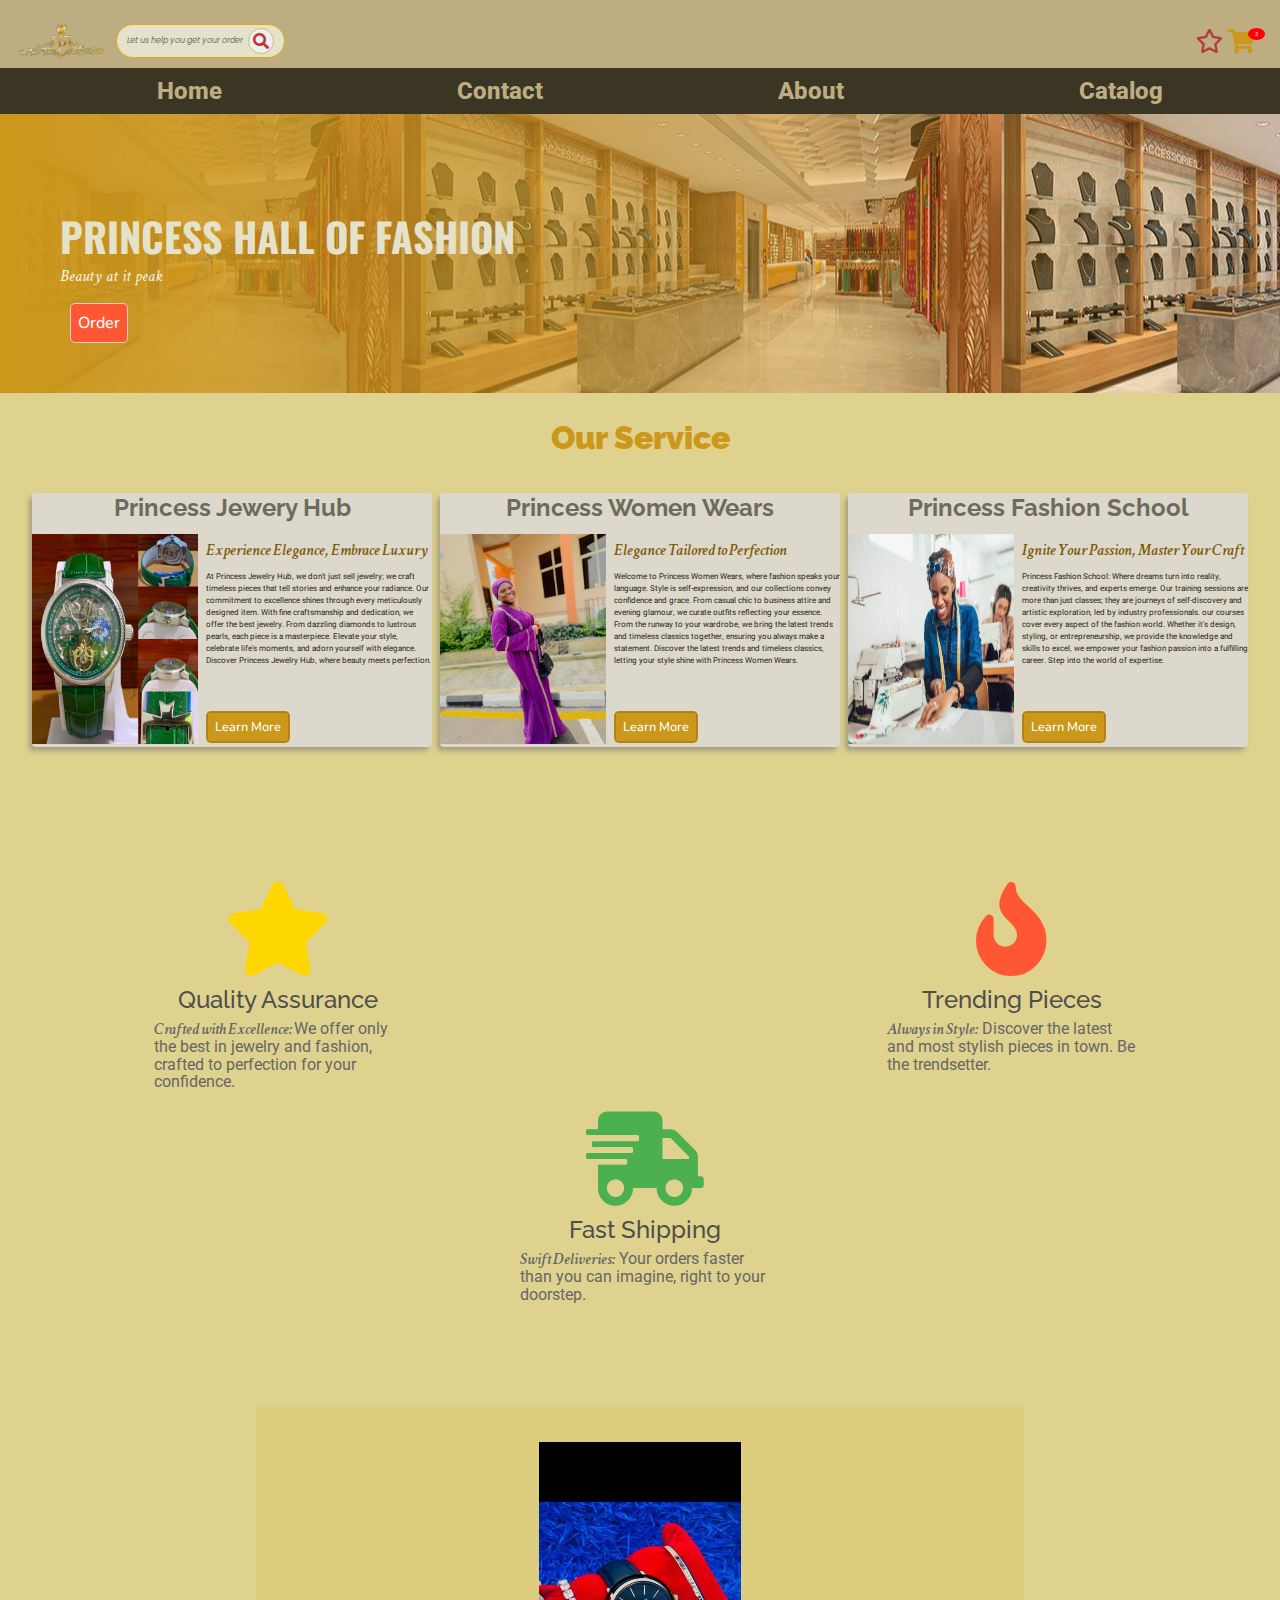
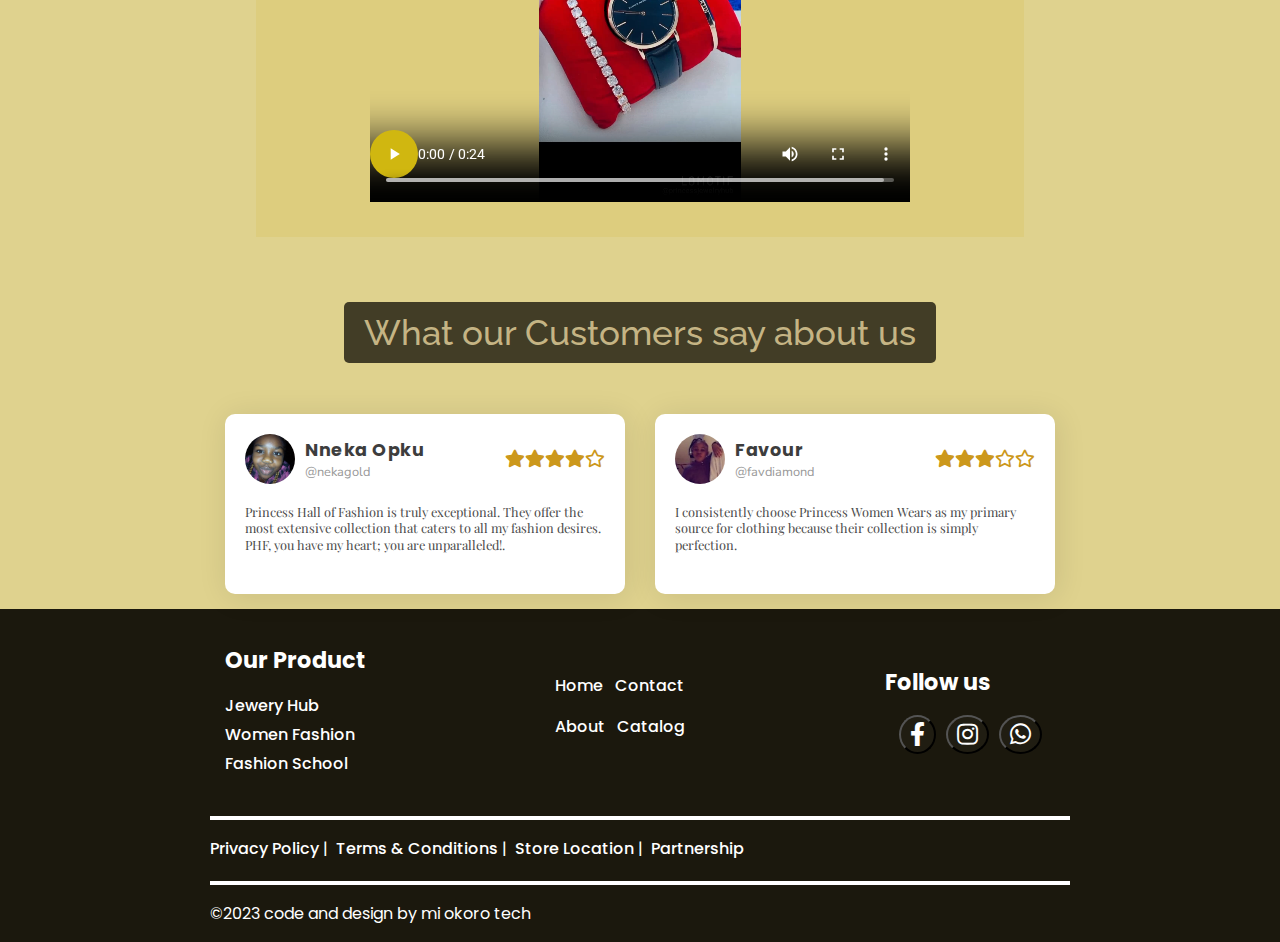
==== commit 34066e98: "added common style & tags" ====
--- a/index.html
+++ b/index.html
@@ -14,7 +14,7 @@
 </head>
 <body>
 <div class="container">
-    <header>
+    <header class="home-header">
         <div class="hero">
             <div class="left-icon">
               <div class="logo">
@@ -39,13 +39,13 @@
         <nav class="navbar">
             <ul>
                 <li><a href="index.html">Home</a></li>
-                <li><a href="contact.html">contact</a></li>
+                <li><a href="contact.html">Contact</a></li>
                 <li><a href="about.html">About</a></li>
                 <li><a href="catalog.html">Catalog</a></li>
             </ul>
         </nav>
     </header>
-    <Section id="home">
+    <Section id="home" class="main-home">
         <div class="banner">
             <h1>PRINCESS HALL OF FASHION</h1>
             <p><em>Beauty at it peak</em></p>
--- a/style.css
+++ b/style.css
@@ -44,7 +44,9 @@
     list-style-type: none;
 }
 
-header {
+/* Home page head style goes here */
+
+.home-header {
     position: fixed;
     top: 0;
     display: block;
@@ -198,6 +200,72 @@
     border: 1px solid#cc981b;
 }
 
+
+/* secondary page headers goes here */
+
+.gen-header {
+    position: fixed;
+    top: 0;
+    display: flex;
+    justify-content: space-between;
+    align-items: center;
+    flex-flow: row nowrap;
+    width: 100%;
+    background-color: #bfad82;
+    padding: 5px 20px 2px 10px;
+}
+
+.gen-nav {
+    flex: 1 1;
+    margin-right: 5px;
+}
+
+.gen-nav ul {
+    display: flex;
+    justify-content: space-around;
+    align-items: center;
+    flex-flow: row wrap;
+    gap: 8px;
+}
+
+.gen-nav a {
+    font-family: 'Lato', sans-serif;
+    color: #4d3703;
+    font-weight: 800;
+    line-height: 1.5;
+    letter-spacing: 2PX;
+}
+.gen-nav a:hover {
+    color: #f3f2f0;
+    border-bottom: 2px solid #4d3703;;
+}
+
+.nav-icon {
+    display: flex;
+    justify-content: space-between;
+    align-items: center;
+}
+
+
+
+@media (max-width: 700px) {
+    .nav-icon span {
+        display: none;
+    }
+
+    .nav-icon .search {
+    padding: 0;
+    }
+}
+
+
+.page-home {
+    margin: 61px auto 10px;
+    padding: 35px 5px 0;
+}
+
+/*general style continues */
+
 #home {
     display: block;
     width: 100%;
@@ -206,6 +274,10 @@
     background-size: cover;
     background-position: center center;
     background-clip: border-box;
+}
+
+/* for the home page home space alone */
+.main-home {
     margin: 114px auto 5px;
     padding: 55px 5px 15px;
 }
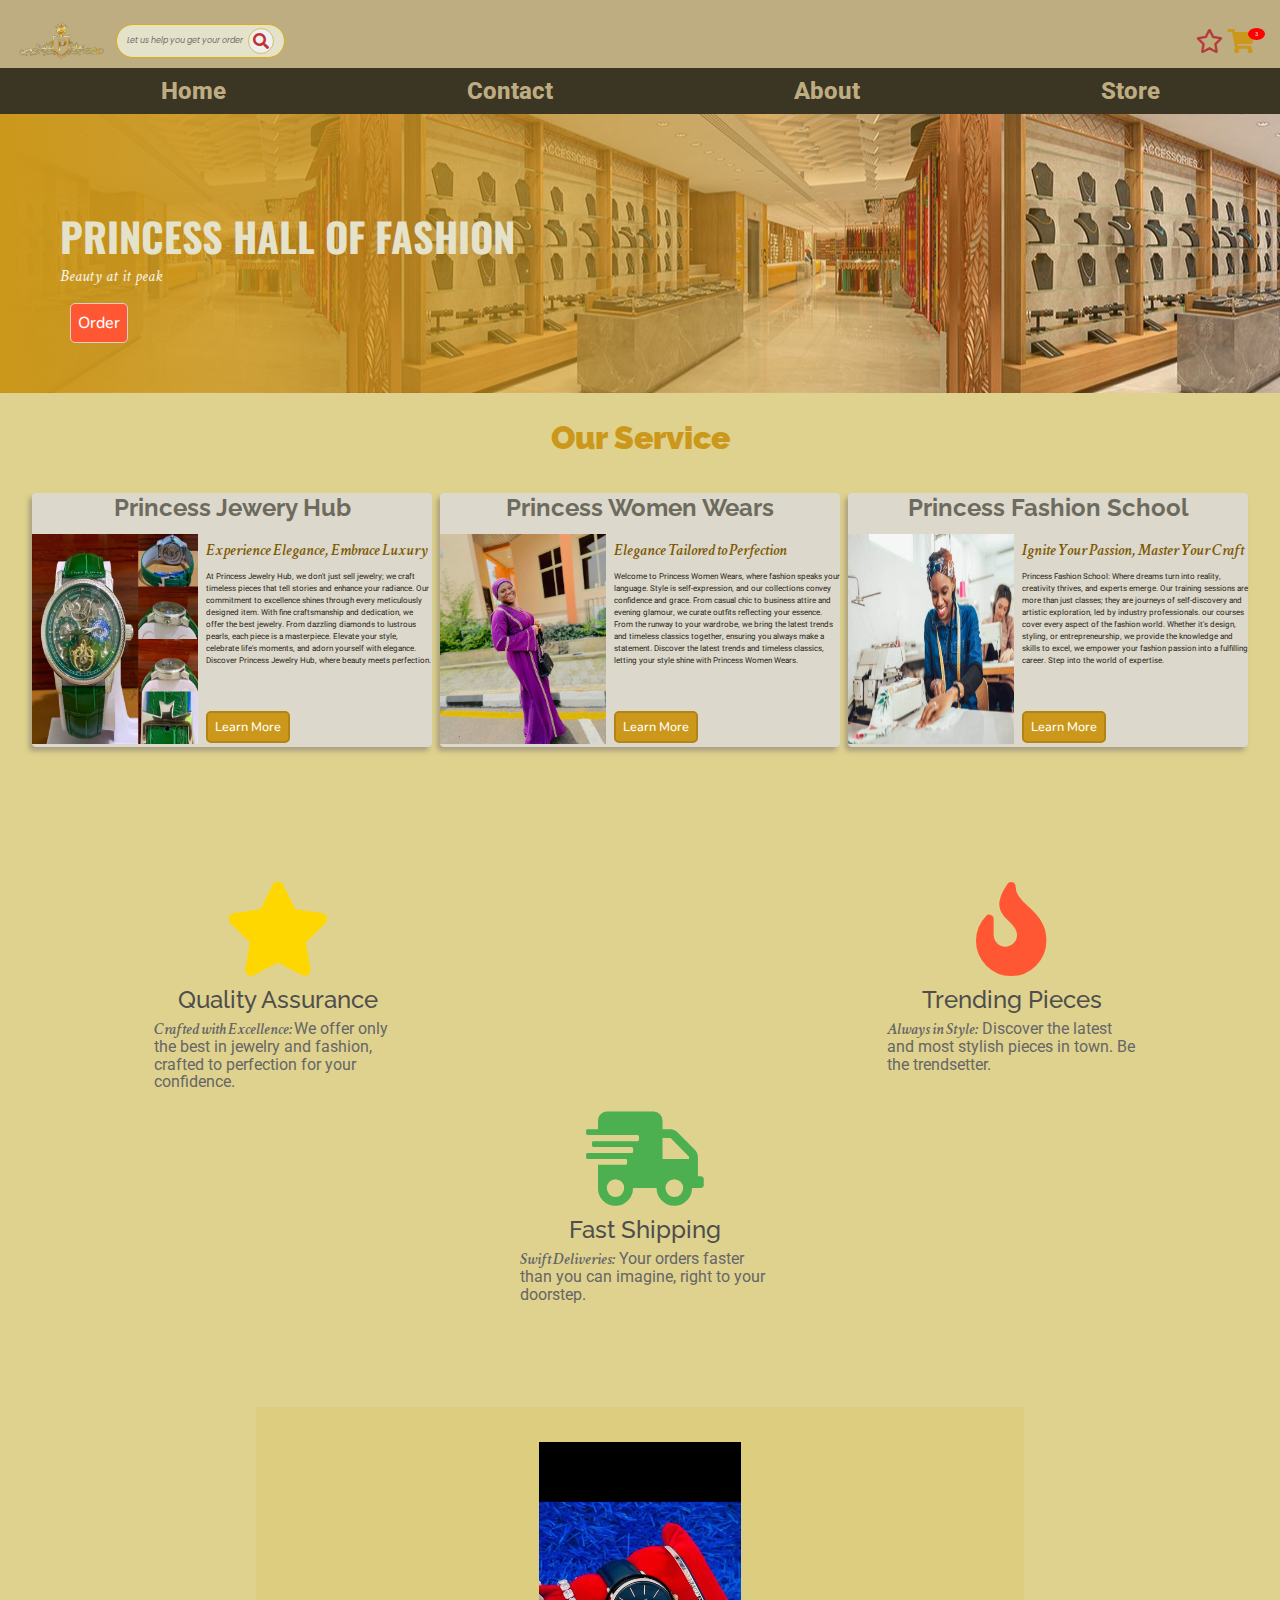
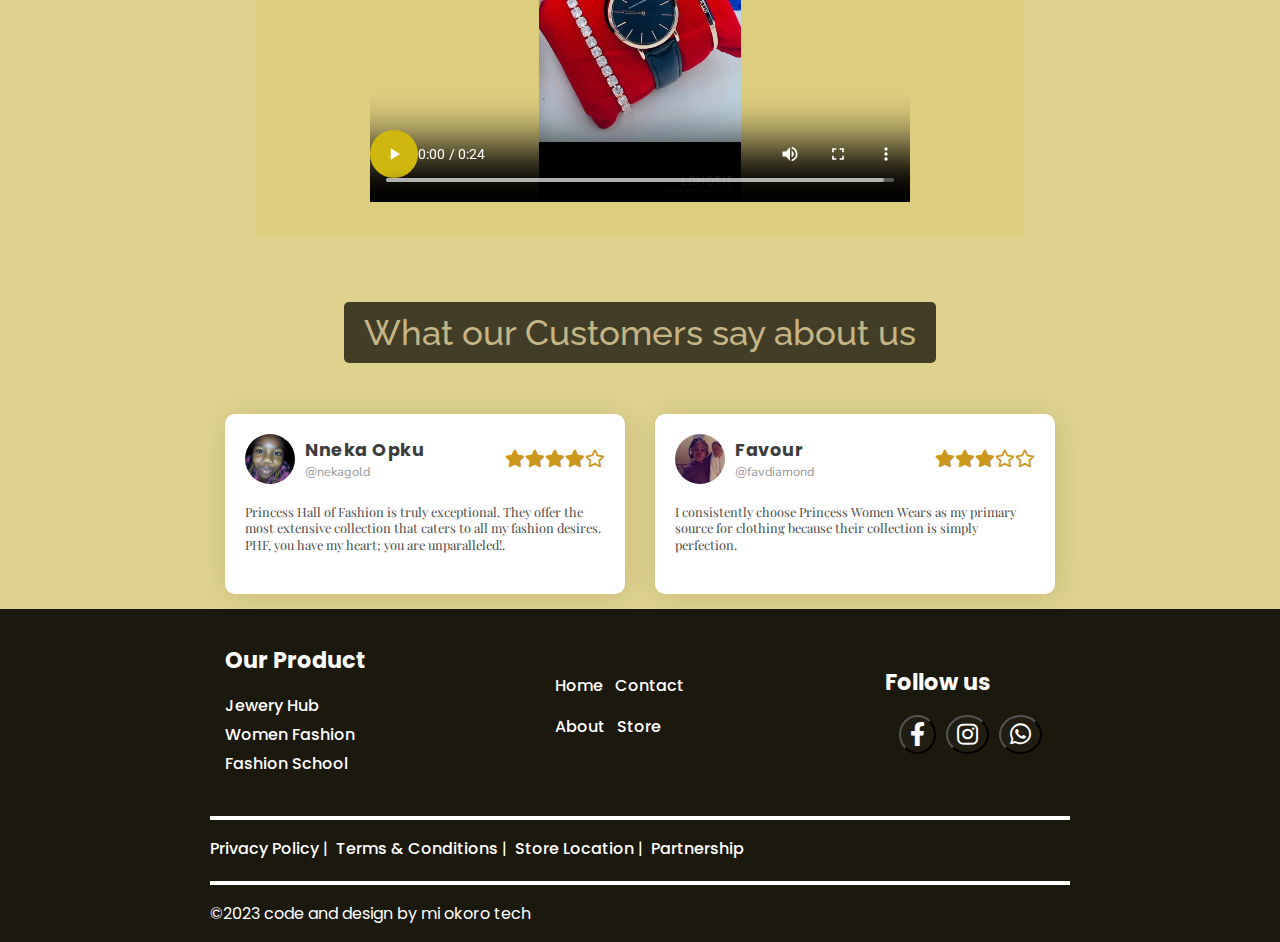
==== commit 584a8955: "added final css page and style" ====
--- a/index.html
+++ b/index.html
@@ -41,7 +41,7 @@
                 <li><a href="index.html">Home</a></li>
                 <li><a href="contact.html">Contact</a></li>
                 <li><a href="about.html">About</a></li>
-                <li><a href="catalog.html">Catalog</a></li>
+                <li><a href="store.html">Store</a></li>
             </ul>
         </nav>
     </header>
@@ -231,7 +231,7 @@
                         <li><a href="index.html">Home</a></li>
                         <li><a href="contact.html">Contact</a></li>
                         <li><a href="about.html">About</a></li>
-                        <li><a href="catalog.html">Catalog</a></li>
+                        <li><a href="store.html">Store</a></li>
                     </ul>
                 </nav>
             </div>
--- a/style.css
+++ b/style.css
@@ -115,6 +115,7 @@
     border-radius: 100%;
     padding: 4px;
     border: 1px solid rgb(206, 194, 102);
+    cursor: pointer;
 }
 
 
@@ -142,10 +143,11 @@
 }
 
 
-.fa-star {
+.right-icon .fa-star {
     display: block;
     font-size: 1.5em;
     color: #b43b3b;
+    cursor: pointer;
     }
 
 
@@ -153,10 +155,11 @@
     position: relative;
     display: inline-block;
 }
-.fa-shopping-cart {
+.cart-icon-container .fa-shopping-cart {
     display: block;
     font-size: 1.5em;
     color: #cc981b;
+    cursor: pointer;
     }
  .cart-badge {
         position: absolute;
@@ -212,7 +215,11 @@
     flex-flow: row nowrap;
     width: 100%;
     background-color: #bfad82;
-    padding: 5px 20px 2px 10px;
+    padding: 5px 20px 2px 20px;
+}
+
+.gen-header .logo {
+    margin-left: 20px;
 }
 
 .gen-nav {
@@ -229,7 +236,8 @@
 }
 
 .gen-nav a {
-    font-family: 'Lato', sans-serif;
+    font-family: 'Roboto', sans-serif;
+    font-size: 1.5em;
     color: #4d3703;
     font-weight: 800;
     line-height: 1.5;
@@ -244,6 +252,7 @@
     display: flex;
     justify-content: space-between;
     align-items: center;
+    margin-left: 10px;
 }
 
 
@@ -255,6 +264,7 @@
 
     .nav-icon .search {
     padding: 0;
+    margin-left: 10px;
     }
 }
 
@@ -747,10 +757,14 @@
     gap: 8px;
 }
 
-@media (max-width: 700px ) {
+@media (max-width: 600px ) {
     .f-nav ul, .social ul {
         flex-direction: column;
         align-items: start;
+    }
+
+    footer {
+        padding: 0 50px;
     }
 }
 
